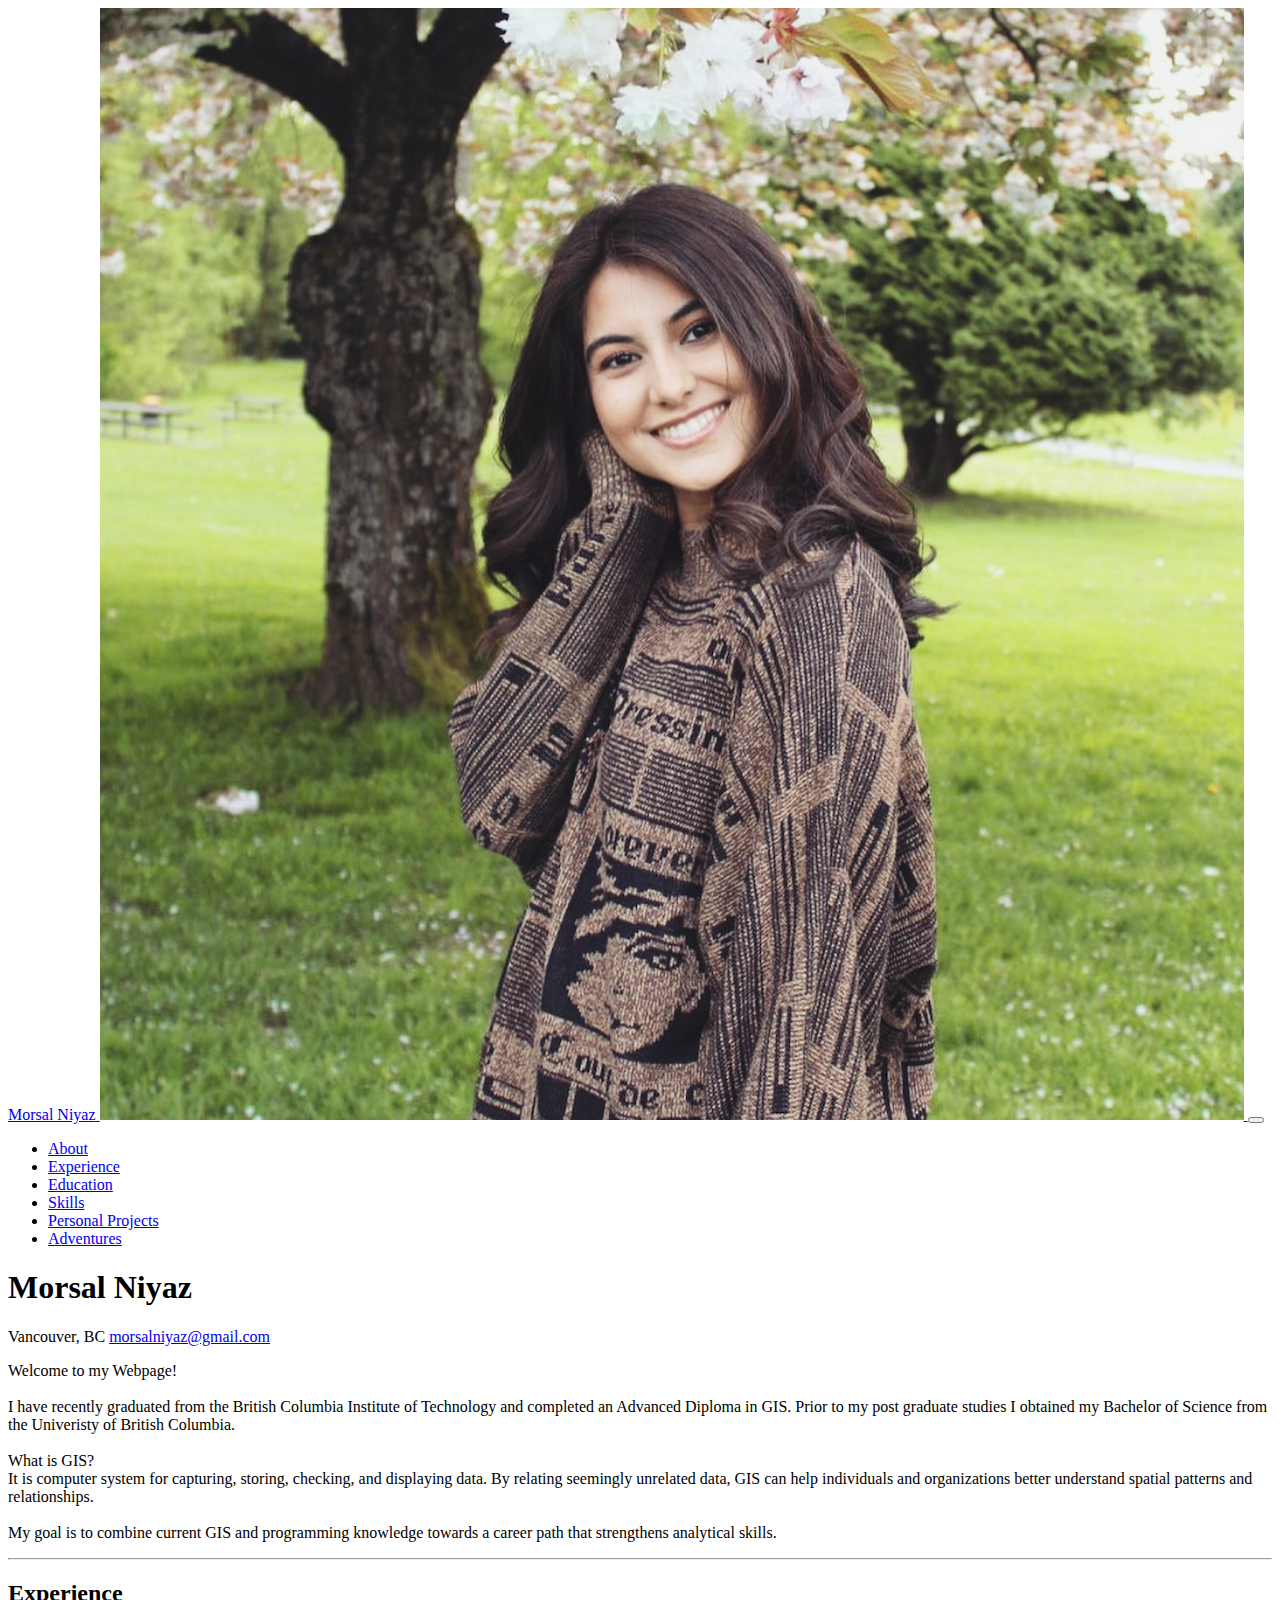
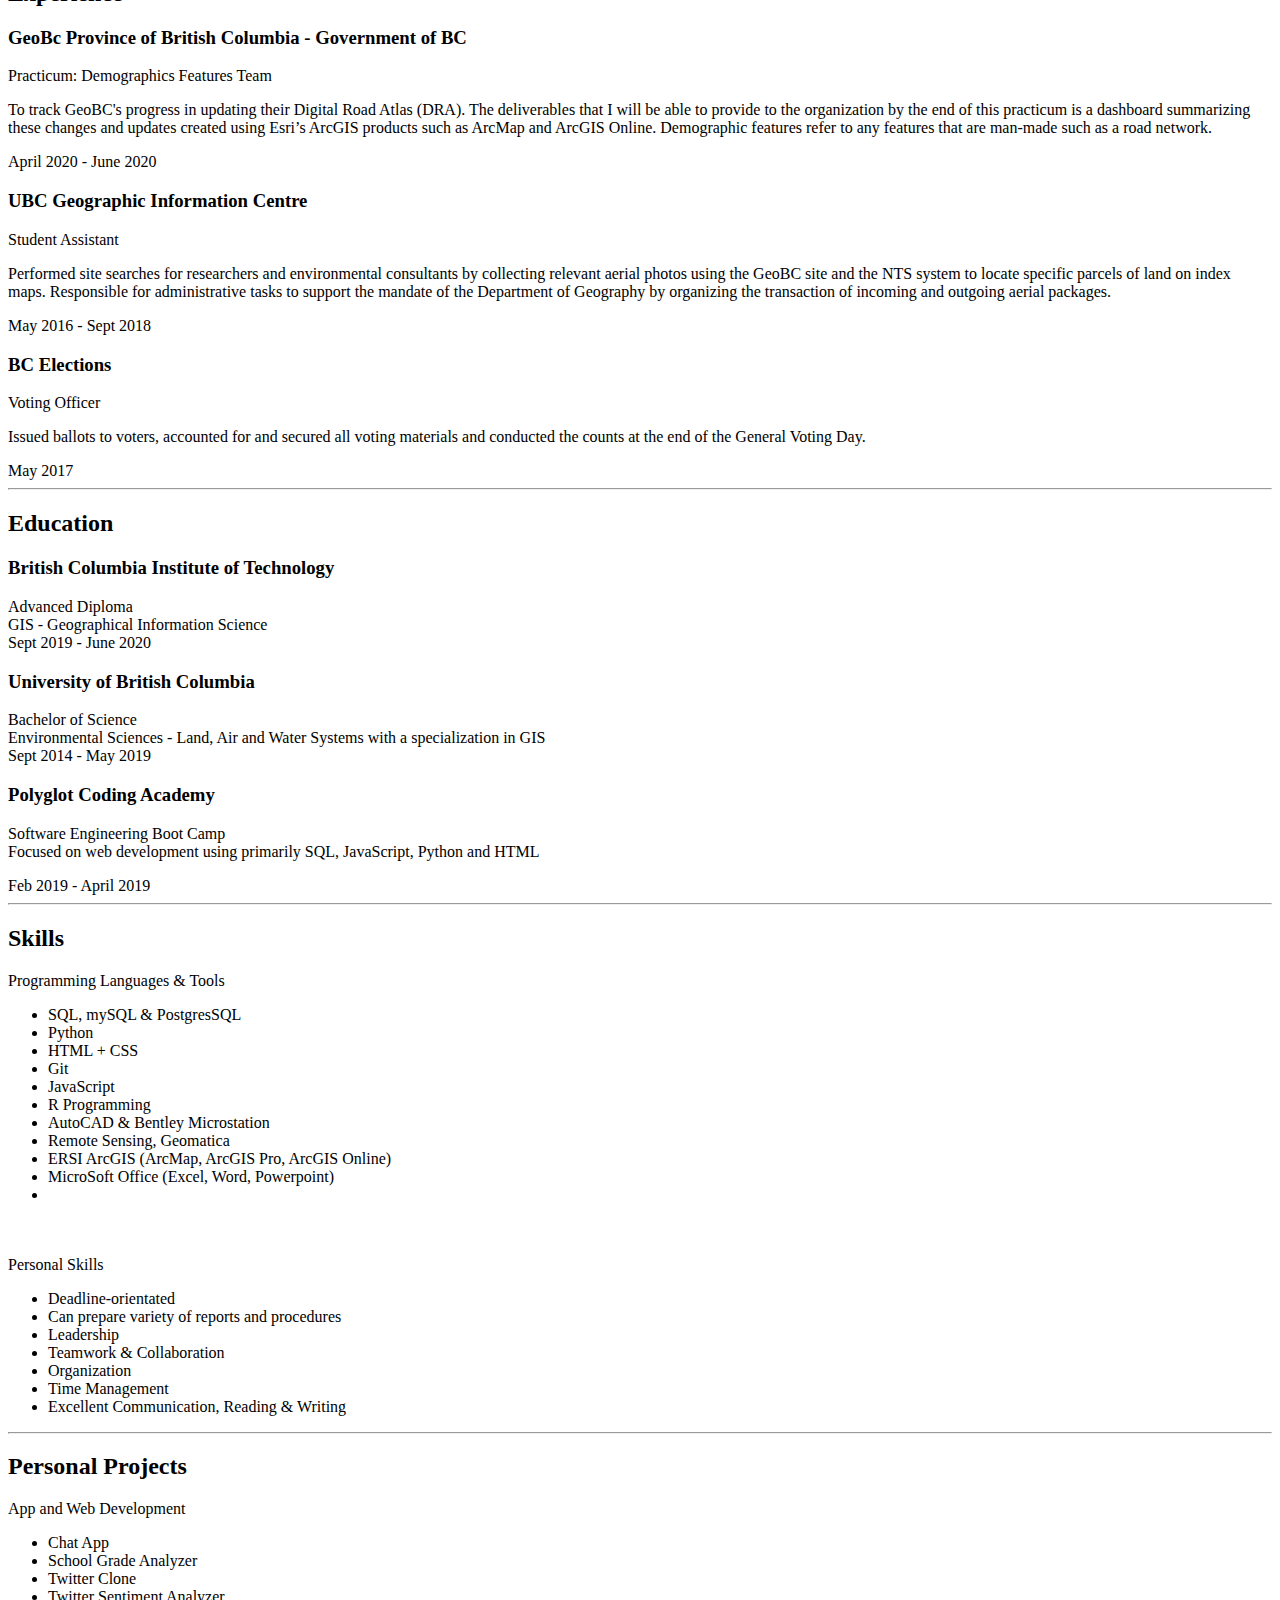
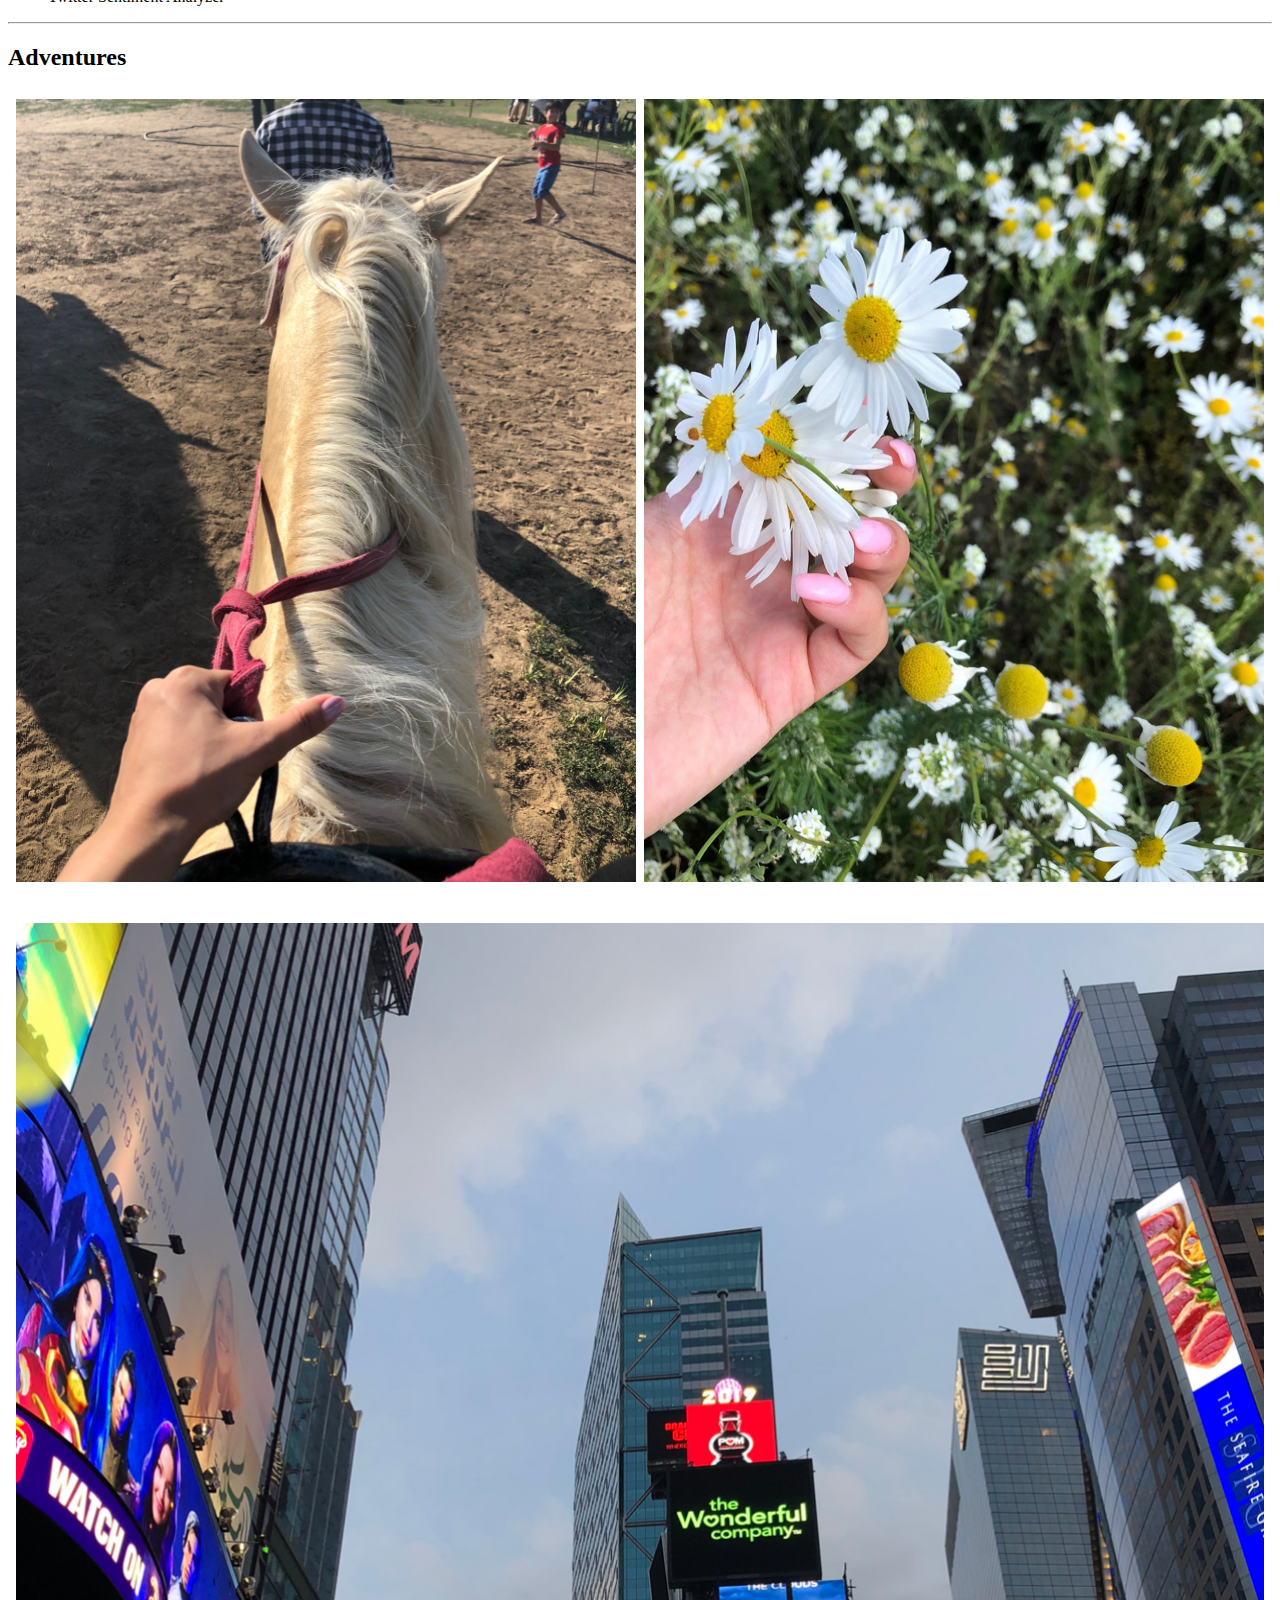
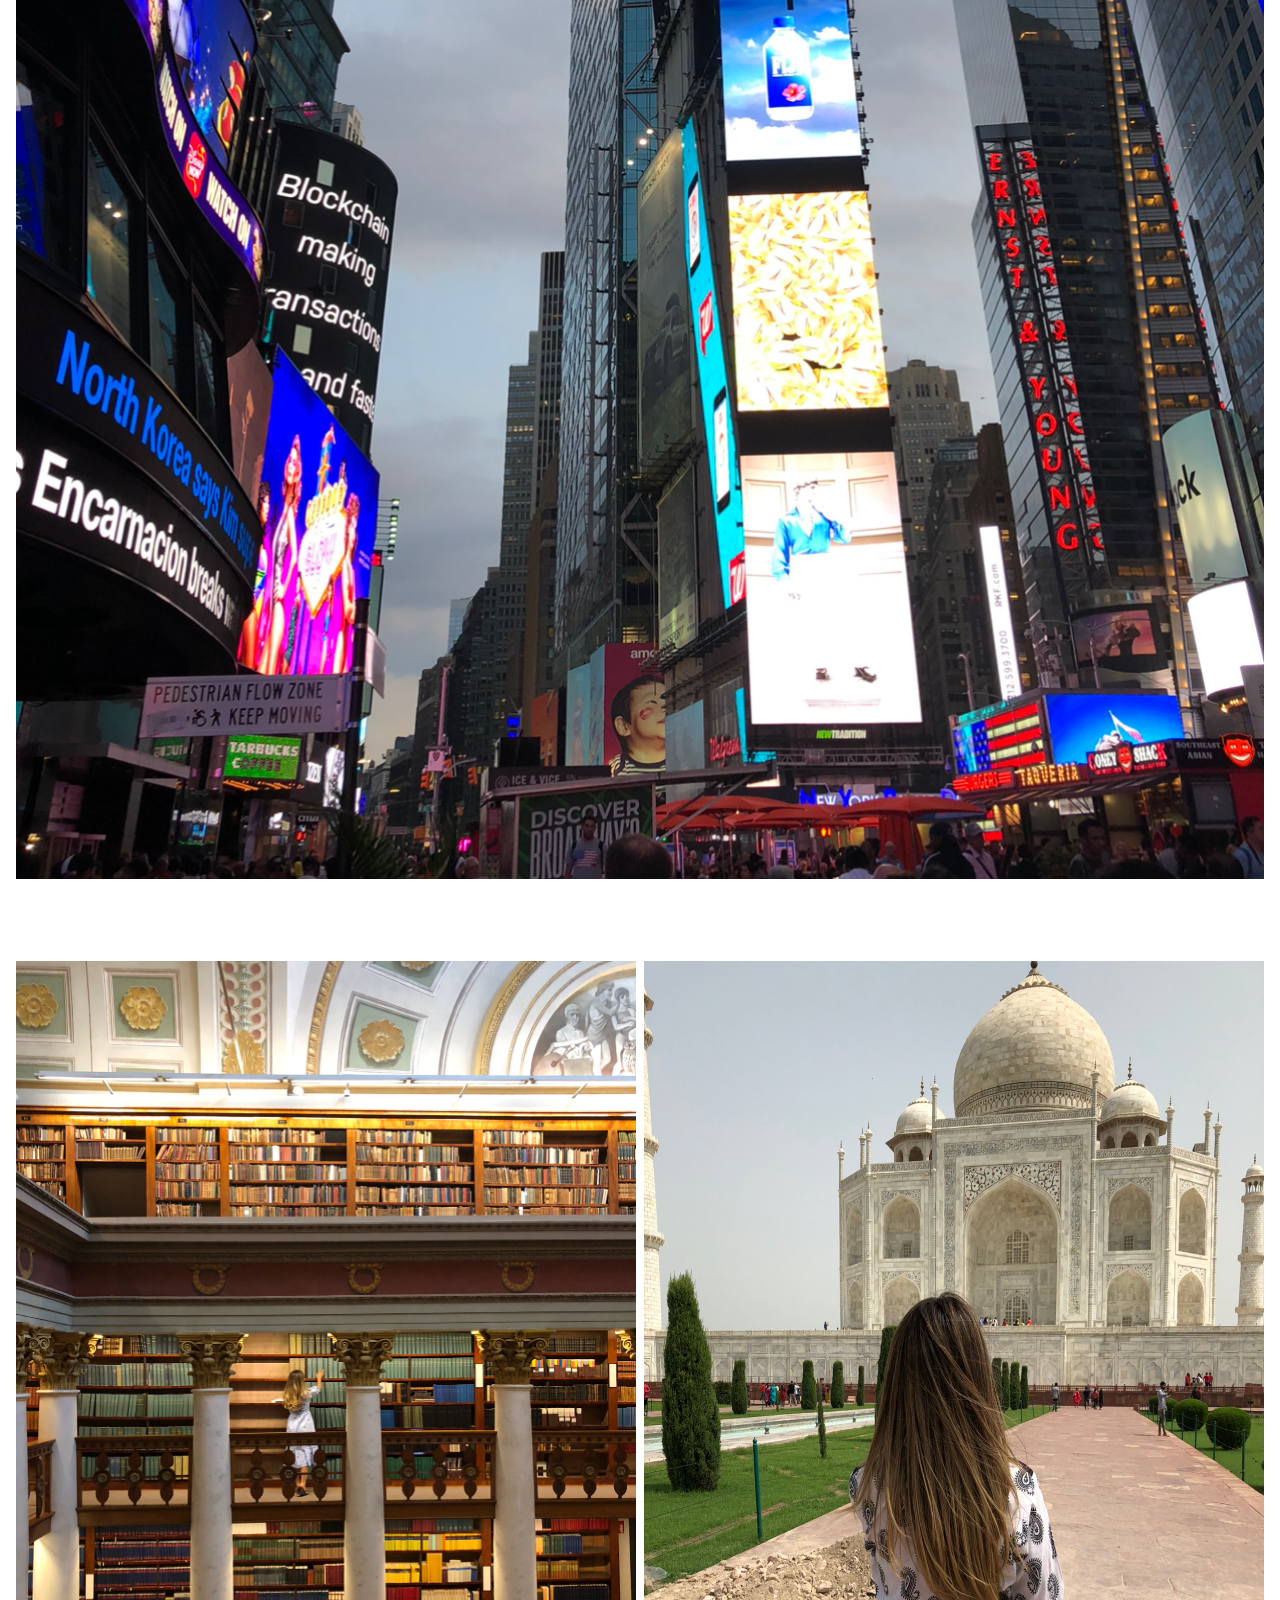
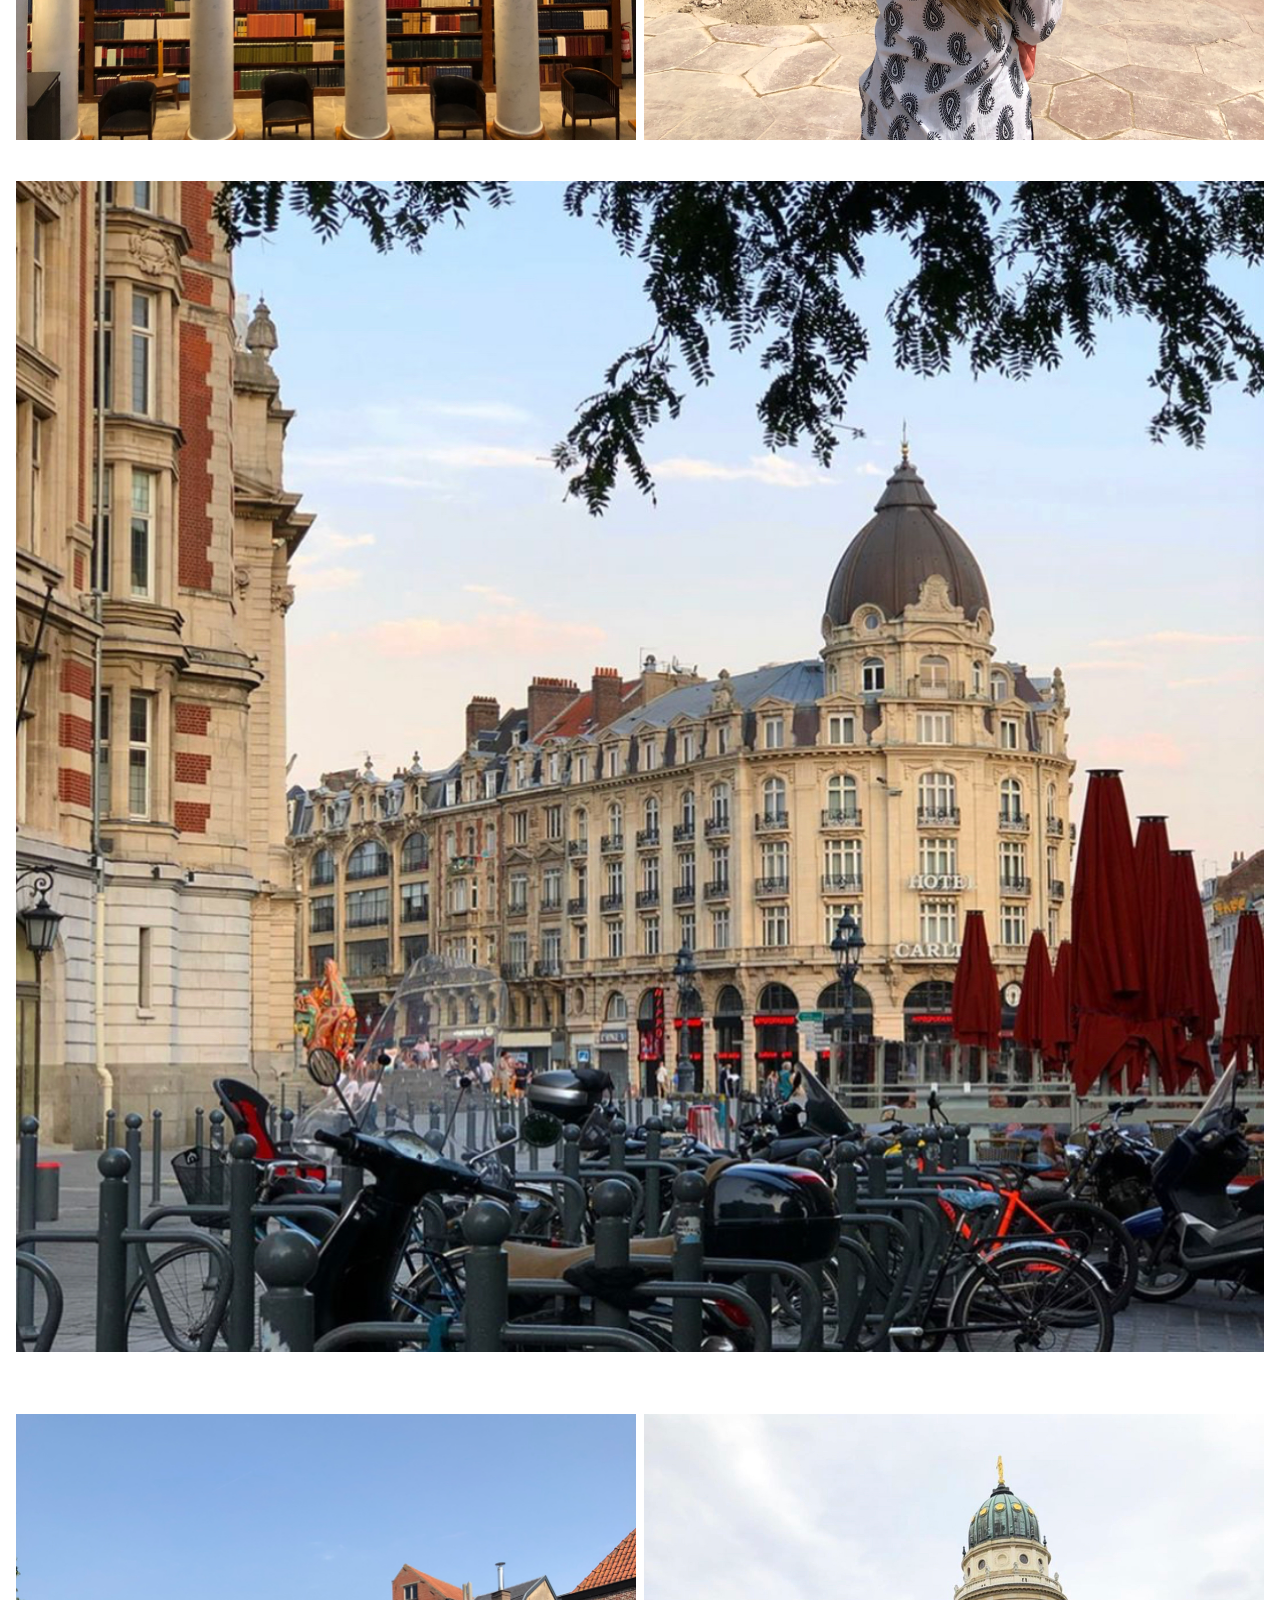
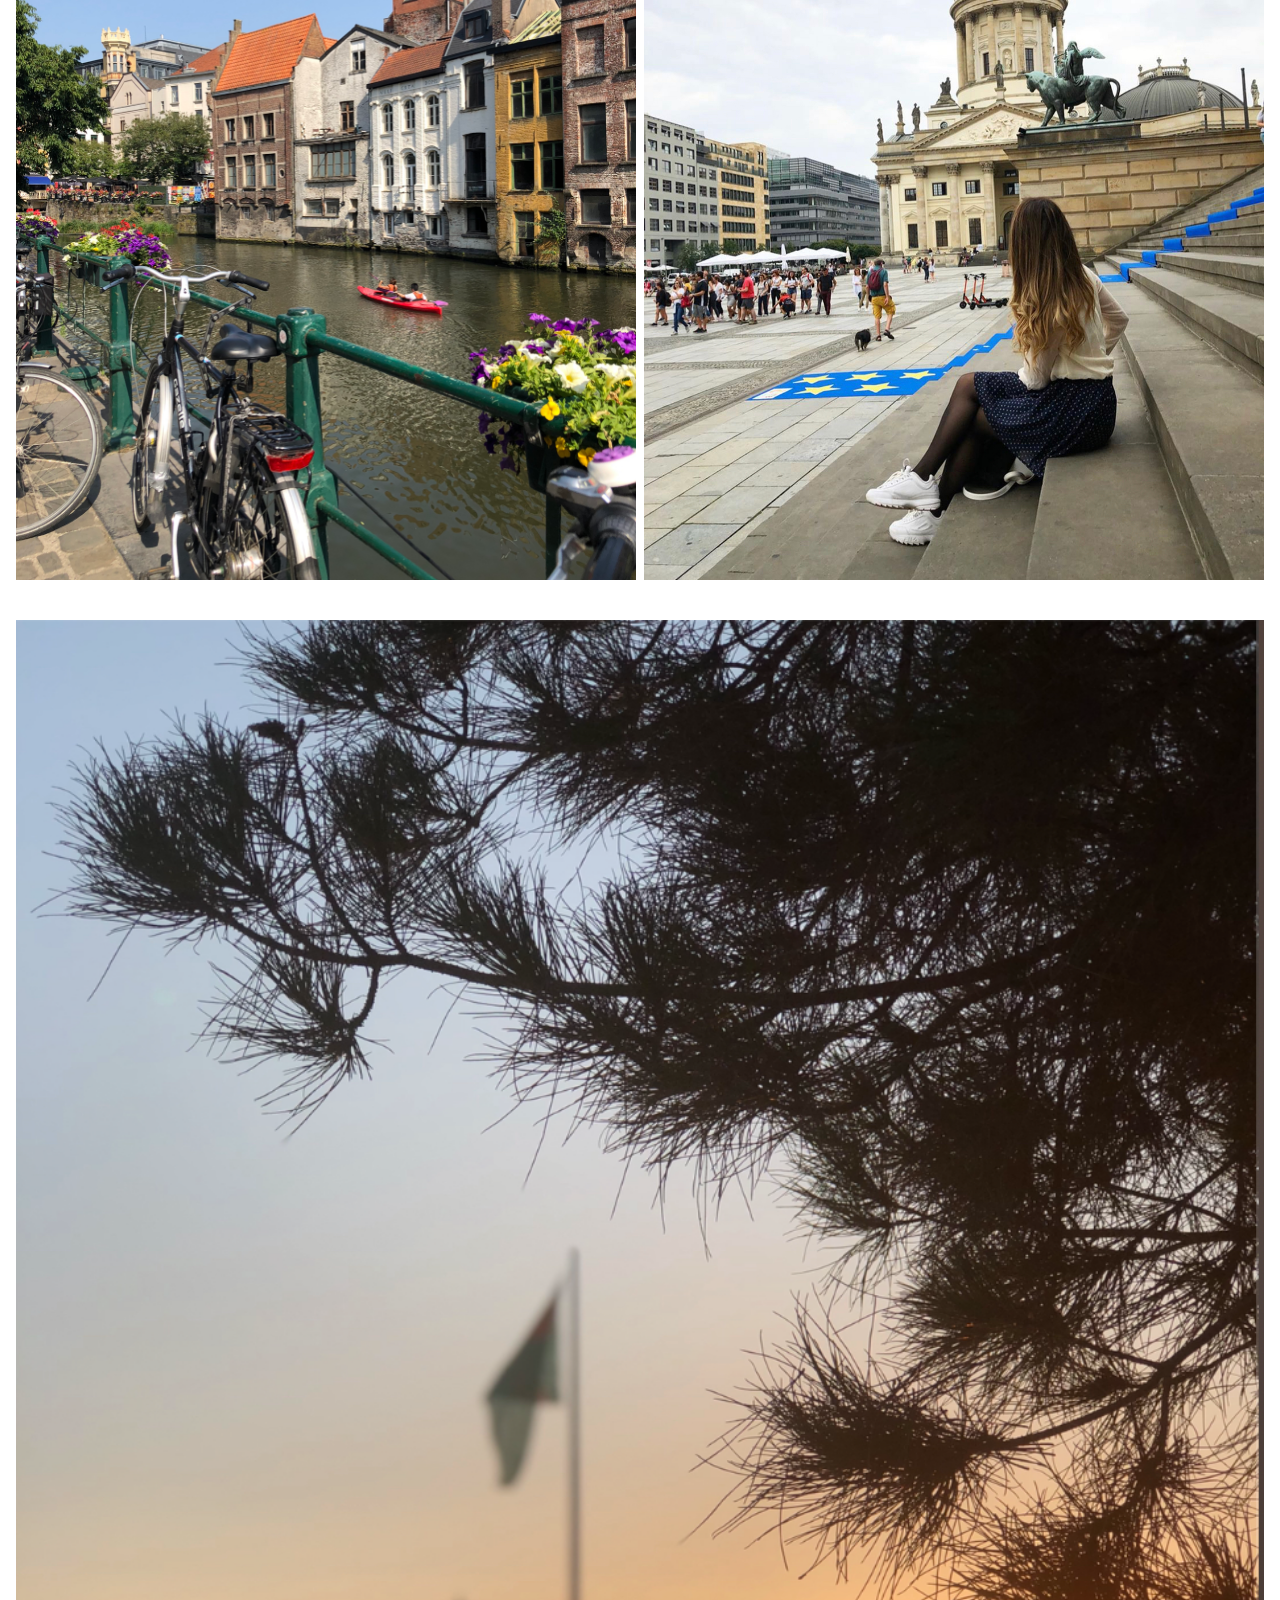
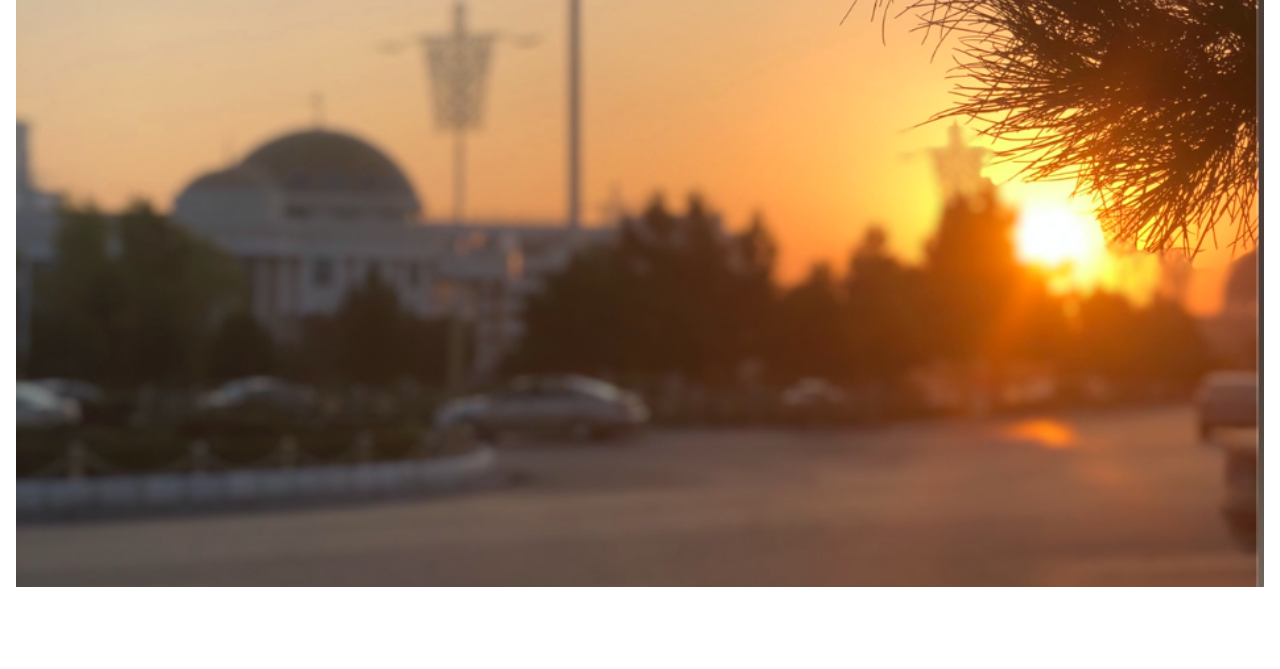
==== index.html @ c09a5e4c "Update index.html" ====
<!DOCTYPE html>
<html lang="en">

<head>

  <meta charset="utf-8">
  <meta name="viewport" content="width=device-width, initial-scale=1, shrink-to-fit=no">
  <meta name="description" content="">
  <meta name="author" content="">

  <title>Morsal Web Page</title>

  <!-- Bootstrap core CSS -->
  <link href="vendor/bootstrap/css/bootstrap.min.css" rel="stylesheet">

  <!-- Custom fonts for this template -->
  <link href="https://fonts.googleapis.com/css?family=Saira+Extra+Condensed:500,700" rel="stylesheet">
  <link href="https://fonts.googleapis.com/css?family=Muli:400,400i,800,800i" rel="stylesheet">
  <link href="vendor/fontawesome-free/css/all.min.css" rel="stylesheet">

  <!-- Custom styles for this template -->
  <link href="css/resume.min.css" rel="stylesheet">
<style>
.row {
  display: flex;
  flex-wrap: wrap;
  padding: 0 4px;
}

/* Create two equal columns that sits next to each other */
.column {
  flex: 33.33%;
  padding: 0 4px;
}

.column img {
  margin-top: 8px;
  vertical-align: middle;
  height: 95%;
}
/* Create two equal columns that sits next to each other 

* {
  box-sizing: border-box;
}

.row {
  display: flex;

}

/* Create three equal columns that sits next to each other 
.column {
  flex: 33.33%;
  padding: 5px;
}
*/
</style>

</head>

<body id="page-top">

  <nav class="navbar navbar-expand-lg navbar-dark bg-primary fixed-top" id="sideNav">
    <a class="navbar-brand js-scroll-trigger" href="#page-top">
      <span class="d-block d-lg-none">Morsal Niyaz</span>
      <span class="d-none d-lg-block">
        <img class="img-fluid img-profile rounded-circle mx-auto mb-2" src="img/profile2.jpg" alt="">
      </span>
    </a>
    <button class="navbar-toggler" type="button" data-toggle="collapse" data-target="#navbarSupportedContent" aria-controls="navbarSupportedContent" aria-expanded="false" aria-label="Toggle navigation">
      <span class="navbar-toggler-icon"></span>
    </button>

   <!-- You can change name of headings in the menu bar under icon image  --> 
    <div class="collapse navbar-collapse" id="navbarSupportedContent">
      <ul class="navbar-nav">
        <li class="nav-item">
          <a class="nav-link js-scroll-trigger" href="#about">About</a>
        </li>
        <li class="nav-item">
          <a class="nav-link js-scroll-trigger" href="#experience">Experience</a>
        </li>
        <li class="nav-item">
          <a class="nav-link js-scroll-trigger" href="#education">Education</a>
        </li>
        <li class="nav-item">
          <a class="nav-link js-scroll-trigger" href="#skills">Skills</a>
        </li>
        <li class="nav-item">
          <a class="nav-link js-scroll-trigger" href="#projects">Personal Projects</a>
        </li>
        <li class="nav-item">
          <a class="nav-link js-scroll-trigger" href="#adventures">Adventures</a>
        </li>
      </ul>
    </div>
  </nav>

<!-- This changes the title of the resume name -->
  <div class="container-fluid p-0">

    <section class="resume-section p-3 p-lg-5 d-flex align-items-center" id="about">
      <div class="w-100">
        <h1 class="mb-0">Morsal
          <span class="text-primary">Niyaz</span>
        </h1>
        <div class="subheading mb-5">Vancouver, BC
          <a href="mailto:morsalniyaz@gmail.com">morsalniyaz@gmail.com</a>
        </div>
        <p class="lead mb-5">Welcome to my Webpage! </br></br>

        I have recently graduated from the British Columbia Institute of Technology and completed an Advanced Diploma in GIS. Prior to my post graduate studies I obtained my Bachelor of Science from the Univeristy of British Columbia.</br></br>
        What is GIS? </br>
        It is computer system for capturing, storing, checking, and displaying data. By relating seemingly unrelated data, GIS can help individuals and organizations better understand spatial patterns and relationships.</br></br>

        My goal is to combine current GIS and programming knowledge towards a career path that strengthens analytical skills. </p>
        <div class="social-icons">
          <a href="https://www.linkedin.com/in/morsal-niyaz-2123a2142/">
            <i class="fab fa-linkedin-in"></i>
          </a>
          <a href="https://github.com/MorsalN">
            <i class="fab fa-github"></i>
          </a>
          <!-- hyperlink to Twitter and Facebook 
          <a href="#">
            <i class="fab fa-twitter"></i>
          </a>
          <a href="#">
            <i class="fab fa-facebook-f"></i>
          </a> -->
        </div>
      </div>
    </section>

    <hr class="m-0">

    <section class="resume-section p-3 p-lg-5 d-flex justify-content-center" id="experience">
      <div class="w-100">
        <h2 class="mb-5">Experience</h2>

        <div class="resume-item d-flex flex-column flex-md-row justify-content-between mb-5">
          <div class="resume-content">
            <h3 class="mb-0">GeoBc Province of British Columbia - Government of BC</h3>
            <div class="subheading mb-3">Practicum: Demographics Features Team</div>
            <p>To track GeoBC's progress in updating their Digital Road Atlas (DRA). The deliverables that I will be able to provide to the organization by the end of this practicum is a dashboard summarizing these changes and updates created using Esri’s ArcGIS products such as ArcMap and ArcGIS Online. Demographic features refer to any features that are man-made such as a road network.</p>
          </div>
          <div class="resume-date text-md-right">
            <span class="text-primary">April 2020 - June 2020</span>
          </div>
        </div>


        <div class="resume-item d-flex flex-column flex-md-row justify-content-between mb-5">
          <div class="resume-content">
            <h3 class="mb-0">UBC Geographic Information Centre</h3>
            <div class="subheading mb-3">Student Assistant</div>
            <p>Performed site searches for researchers and environmental consultants by collecting relevant aerial photos using the GeoBC site and the NTS system to locate specific parcels of land on index maps. Responsible for administrative tasks to support the mandate of the Department of Geography by organizing the transaction of incoming and outgoing aerial packages.</p>
          </div>
          <div class="resume-date text-md-right">
            <span class="text-primary">May 2016 - Sept 2018</span>
          </div>
        </div>

        <div class="resume-item d-flex flex-column flex-md-row justify-content-between mb-5">
          <div class="resume-content">
            <h3 class="mb-0">BC Elections</h3>
            <div class="subheading mb-3">Voting Officer</div>
            <p>Issued ballots to voters, accounted for and secured all voting materials and conducted the counts at the end of the General Voting Day.</p>
          </div>
          <div class="resume-date text-md-right">
            <span class="text-primary">May 2017</span>
          </div>
        </div>

      </div>

    </section>

    <hr class="m-0">

    <section class="resume-section p-3 p-lg-5 d-flex align-items-center" id="education">
      <div class="w-100">
        <h2 class="mb-5">Education</h2>

        <div class="resume-item d-flex flex-column flex-md-row justify-content-between mb-5">
          <div class="resume-content">
            <h3 class="mb-0">British Columbia Institute of Technology</h3>
            <div class="subheading mb-3">Advanced Diploma</div>
            <div>GIS - Geographical Information Science</div>
          </div>
          <div class="resume-date text-md-right">
            <span class="text-primary">Sept 2019 - June 2020</span>
          </div>
        </div>

        <div class="resume-item d-flex flex-column flex-md-row justify-content-between mb-5">
          <div class="resume-content">
            <h3 class="mb-0">University of British Columbia</h3>
            <div class="subheading mb-3">Bachelor of Science</div>
            <div>Environmental Sciences - Land, Air and Water Systems with a specialization in GIS</div>
          </div>
          <div class="resume-date text-md-right">
            <span class="text-primary">Sept 2014 - May 2019</span>
          </div>
        </div>

        <div class="resume-item d-flex flex-column flex-md-row justify-content-between">
          <div class="resume-content">
            <h3 class="mb-0">Polyglot Coding Academy</h3>
            <div class="subheading mb-3">Software Engineering Boot Camp</div>
            <div>Focused on web development using primarily SQL, JavaScript, Python and HTML</div>
            <p></p>
          </div>
          <div class="resume-date text-md-right">
            <span class="text-primary">Feb 2019 - April 2019</span>
          </div>
        </div>        

      </div>
    </section>



    <hr class="m-0">

    <section class="resume-section p-3 p-lg-5 d-flex align-items-center" id="skills">
      <div class="w-100">
        <h2 class="mb-5">Skills</h2>

        <div class="subheading mb-3">Programming Languages &amp; Tools</div>
        <ul class="fa-ul mb-0">
          <li>
            <i class="fa-li fa fa-check"></i>
            SQL, mySQL &amp; PostgresSQL</li>
          <li>
            <i class="fa-li fa fa-check"></i>
            Python</li>
          <li>
            <i class="fa-li fa fa-check"></i>
            HTML + CSS</li>
          <li>
            <i class="fa-li fa fa-check"></i>
            Git</li>
          <li>
            <i class="fa-li fa fa-check"></i>
            JavaScript</li>
          <li>
            <i class="fa-li fa fa-check"></i>
            R Programming</li>
          <li>
            <i class="fa-li fa fa-check"></i>
            AutoCAD &amp; Bentley Microstation</li> 
          <li>   
          <i class="fa-li fa fa-check"></i>
            Remote Sensing, Geomatica</li>
          <li>
            <i class="fa-li fa fa-check"></i>
            ERSI ArcGIS (ArcMap, ArcGIS Pro, ArcGIS Online)</li>
          <li>
            <i class="fa-li fa fa-check"></i>
            MicroSoft Office (Excel, Word, Powerpoint)</li>
          <li>                             
        </ul> </br></br>

        <!-- hyperlink to Twitter and Facebook
        <ul class="list-inline dev-icons">
          <li class="list-inline-item">
            <i class="fab fa-html5"></i>
          </li>
          <li class="list-inline-item">
            <i class="fab fa-css3-alt"></i>
          </li>
          <li class="list-inline-item">
            <i class="fab fa-js-square"></i>
          </li>
          <li class="list-inline-item">
            <i class="fab fa-angular"></i>
          </li>
          <li class="list-inline-item">
            <i class="fab fa-react"></i>
          </li>
          <li class="list-inline-item">
            <i class="fab fa-node-js"></i>
          </li>
          <li class="list-inline-item">
            <i class="fab fa-sass"></i>
          </li>
          <li class="list-inline-item">
            <i class="fab fa-less"></i>
          </li>
          <li class="list-inline-item">
            <i class="fab fa-wordpress"></i>
          </li>
          <li class="list-inline-item">
            <i class="fab fa-gulp"></i>
          </li>
          <li class="list-inline-item">
            <i class="fab fa-grunt"></i>
          </li>
          <li class="list-inline-item">
            <i class="fab fa-npm"></i>
          </li>
        </ul> -->

        <div class="subheading mb-3">Personal Skills</div>
        <ul class="fa-ul mb-0">
          <li>
            <i class="fa-li fa fa-check"></i>
            Deadline-orientated</li>
          <li>
            <i class="fa-li fa fa-check"></i>
            Can prepare variety of reports and procedures</li>
          <li>
            <i class="fa-li fa fa-check"></i>
            Leadership</li>
          <li>
            <i class="fa-li fa fa-check"></i>
            Teamwork &amp; Collaboration</li>
          <li>
            <i class="fa-li fa fa-check"></i>
            Organization</li>
          <li>
            <i class="fa-li fa fa-check"></i>
            Time Management</li>
          <li>
            <i class="fa-li fa fa-check"></i>
            Excellent Communication, Reading &amp; Writing</li>                                   
        </ul>
      </div>
    </section>

    <hr class="m-0">  <!-- this create a line separating the sections -->  

    <!-- the p-lg-5 is  for the left side padding, d-flex is for top padding -->
    <section class="resume-section p-3 p-lg-5 align-items-center" id="projects">
      <div class="w-100">
        <h2 class="mb-5">Personal Projects</h2>
        <div class="subheading mb-3">App and Web Development</div>
        <!-- This changes the title of the resume name 
        <p>Apart from being a web developer, I enjoy most of my time being outdoors. In the winter, I am an avid skier and novice ice climber. During the warmer months here in Colorado, I enjoy mountain biking, free climbing, and kayaking.</p>
        <p class="mb-0">When forced indoors, I follow a number of sci-fi and fantasy genre movies and television shows, I am an aspiring chef, and I spend a large amount of my free time exploring the latest technology advancements in the front-end web development world.</p> -->

        <!-- the fa-ul mb-0 gives the check marks -->
        <ul class="fa-ul mb-0"> 
          <li>
            <i class="fa-li fa fa-check"></i>
            Chat App</li>
          <li>
            <i class="fa-li fa fa-check"></i>
            School Grade Analyzer</li>
          <li>
            <i class="fa-li fa fa-check"></i>
            Twitter Clone</li>
          <li>
            <i class="fa-li fa fa-check"></i>
            Twitter Sentiment Analyzer</li>                                   
        </ul>        
      </div>
    </section> 

    <hr class="m-0">

    <section class="resume-section p-3 p-lg-5 d-flex align-items-center" id="adventures">
      <div class="w-100">
        <h2 class="mb-5">Adventures</h2>
          <div class="row">
            <div class="column">
              <img src="img/uzbekistan.jpg" alt="uzbekistan" style="width:100%">
            </div>
            <div class="column">
              <img src="img/estonia.jpg" alt="estonia" style="width:100%">
            </div>
            <div class="column">
              <img src="img/ny.jpg" alt="newyork" style="width:100%">
            </div>
          </div>

            <div class="row">
            <div class="column">
              <img src="img/finland.jpg" alt="finland" style="width:100%">
            </div>
            <div class="column">
              <img src="img/india.jpg" alt="india" style="width:100%">
            </div>
            <div class="column">
              <img src="img/france.jpg" alt="france" style="width:100%">
            </div>
          </div>

            <div class="row">
            <div class="column">
              <img src="img/belgium.jpg" alt="belgium" style="width:100%">
            </div>
            <div class="column">
              <img src="img/germany.jpg" alt="germany" style="width:100%">
            </div>
            <div class="column">
              <img src="img/turkmenistan.jpg" alt="turkmenistan" style="width:100%">
            </div>
          </div>
          </div>




        <!-- this create a line separating the sections 
        <ul class="fa-ul mb-0">
          <li>
            <i class="fa-li fa fa-trophy text-warning"></i>
            Google Analytics Certified Developer</li>
          <li>
            <i class="fa-li fa fa-trophy text-warning"></i>
            Mobile Web Specialist - Google Certification</li>
          <li>
            <i class="fa-li fa fa-trophy text-warning"></i>
            1<sup>st</sup>
            Place - University of Colorado Boulder - Emerging Tech Competition 2009</li>
          <li>
            <i class="fa-li fa fa-trophy text-warning"></i>
            1<sup>st</sup>
            Place - University of Colorado Boulder - Adobe Creative Jam 2008 (UI Design Category)</li>
          <li>
            <i class="fa-li fa fa-trophy text-warning"></i>
            2<sup>nd</sup>
            Place - University of Colorado Boulder - Emerging Tech Competition 2008</li>
          <li>
            <i class="fa-li fa fa-trophy text-warning"></i>
            1<sup>st</sup>
            Place - James Buchanan High School - Hackathon 2006</li>
          <li>
            <i class="fa-li fa fa-trophy text-warning"></i>
            3<sup>rd</sup>
            Place - James Buchanan High School - Hackathon 2005</li>
        </ul> -->

      </div>
    </section>

  </div>

  <!-- Bootstrap core JavaScript -->
  <script src="vendor/jquery/jquery.min.js"></script>
  <script src="vendor/bootstrap/js/bootstrap.bundle.min.js"></script>

  <!-- Plugin JavaScript -->
  <script src="vendor/jquery-easing/jquery.easing.min.js"></script>

  <!-- Custom scripts for this template -->
  <script src="js/resume.min.js"></script>

</body>

</html>
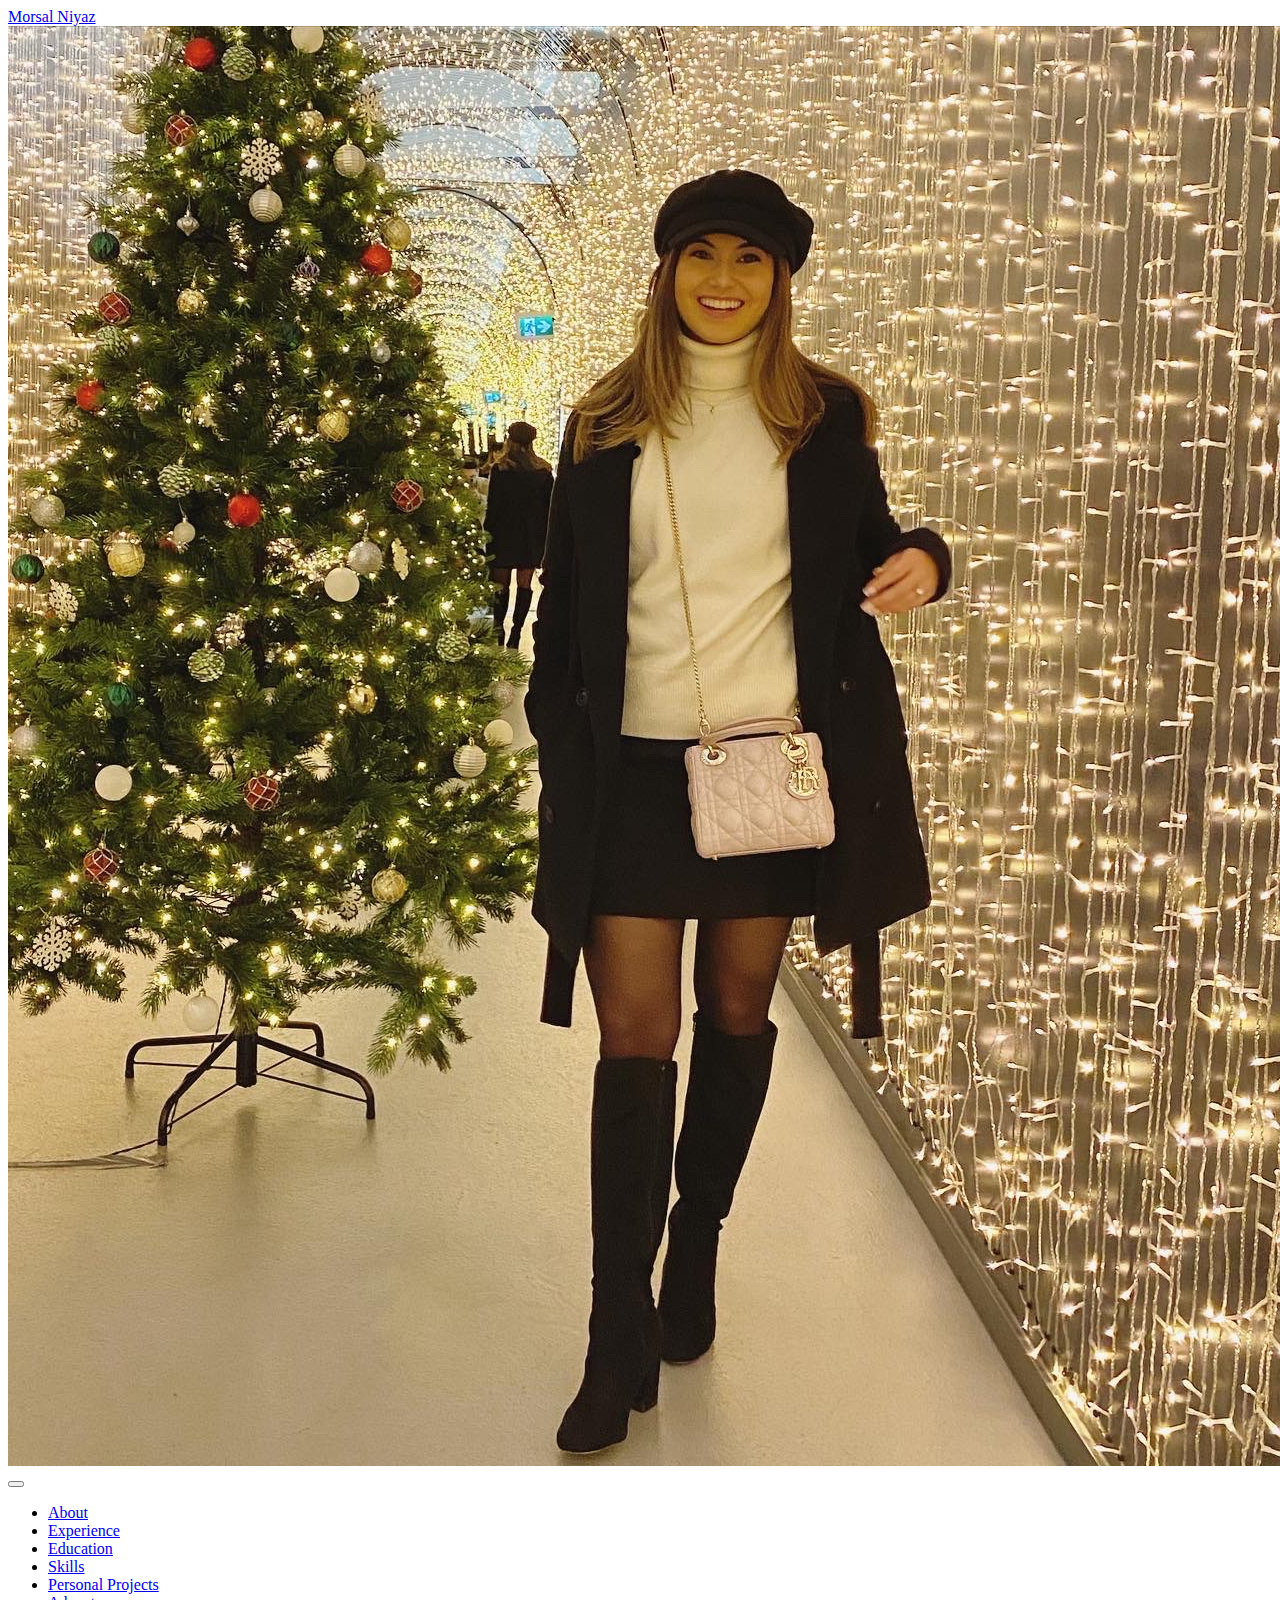
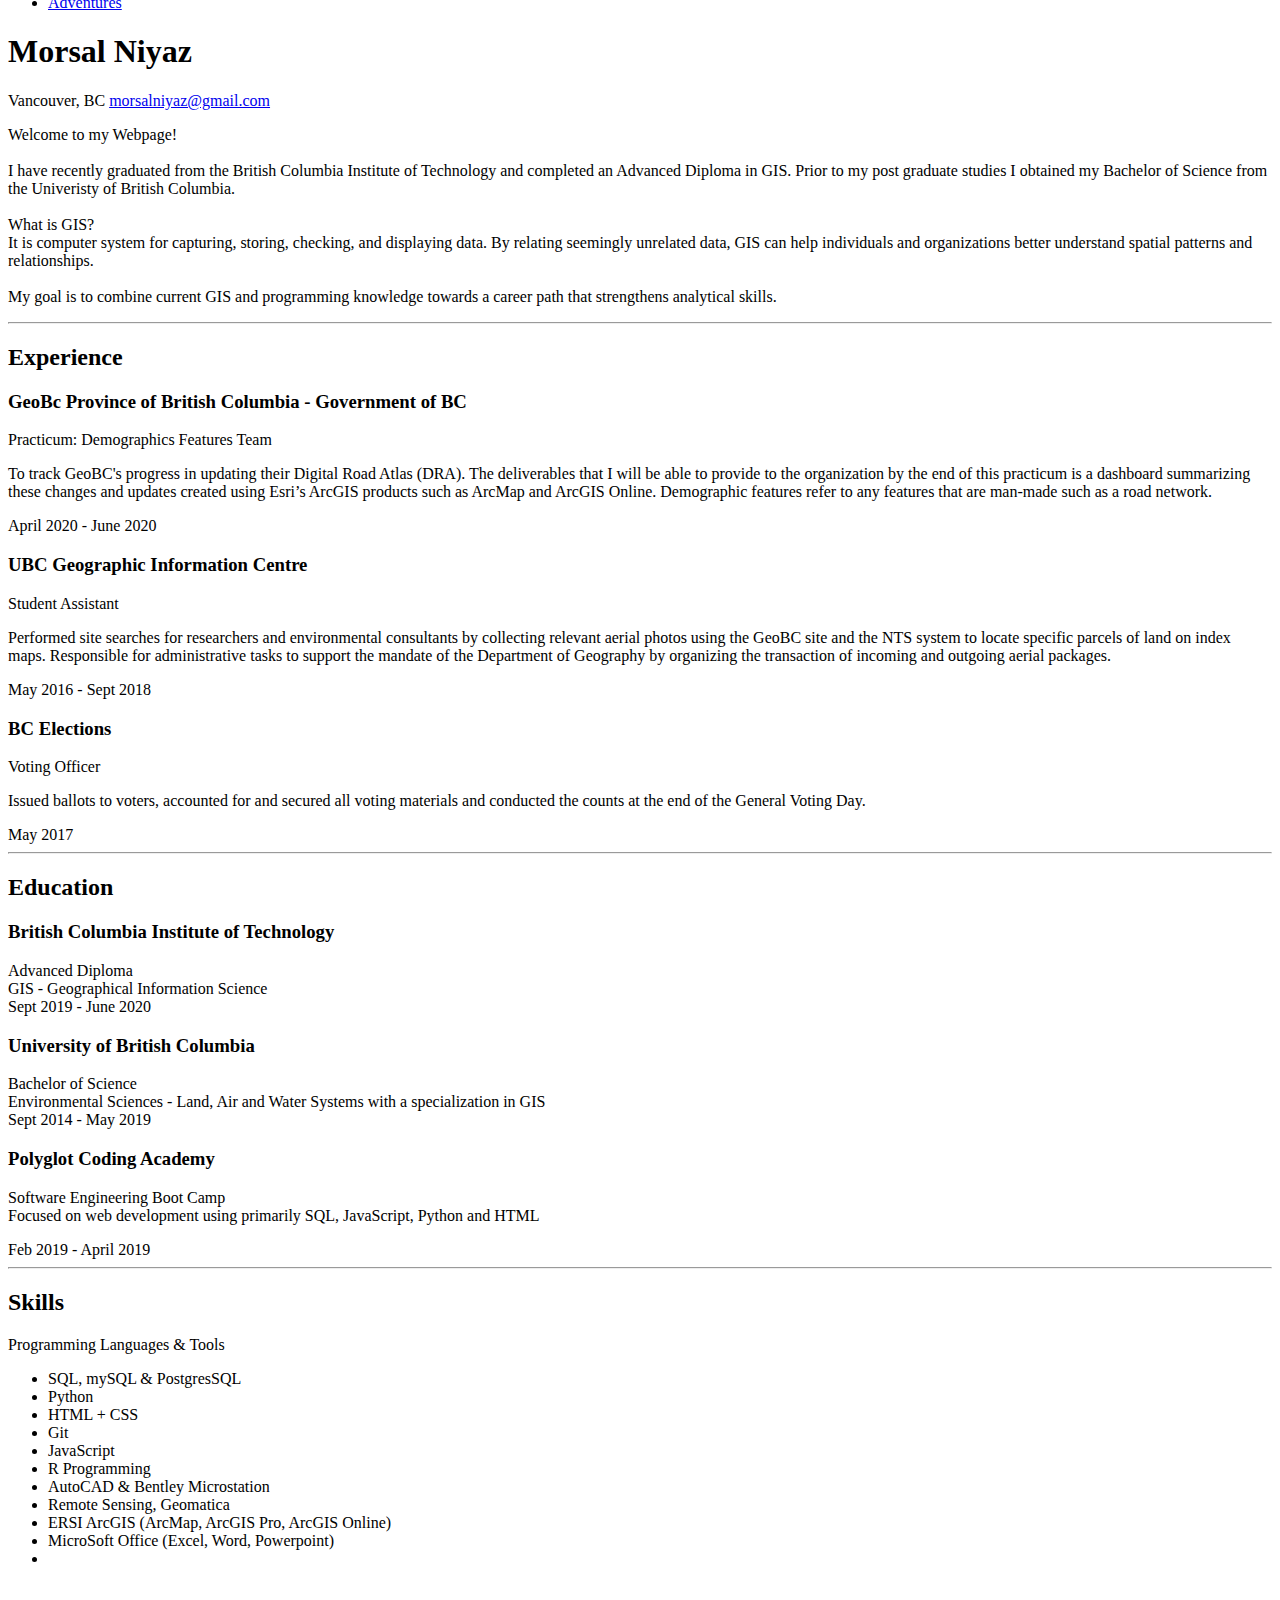
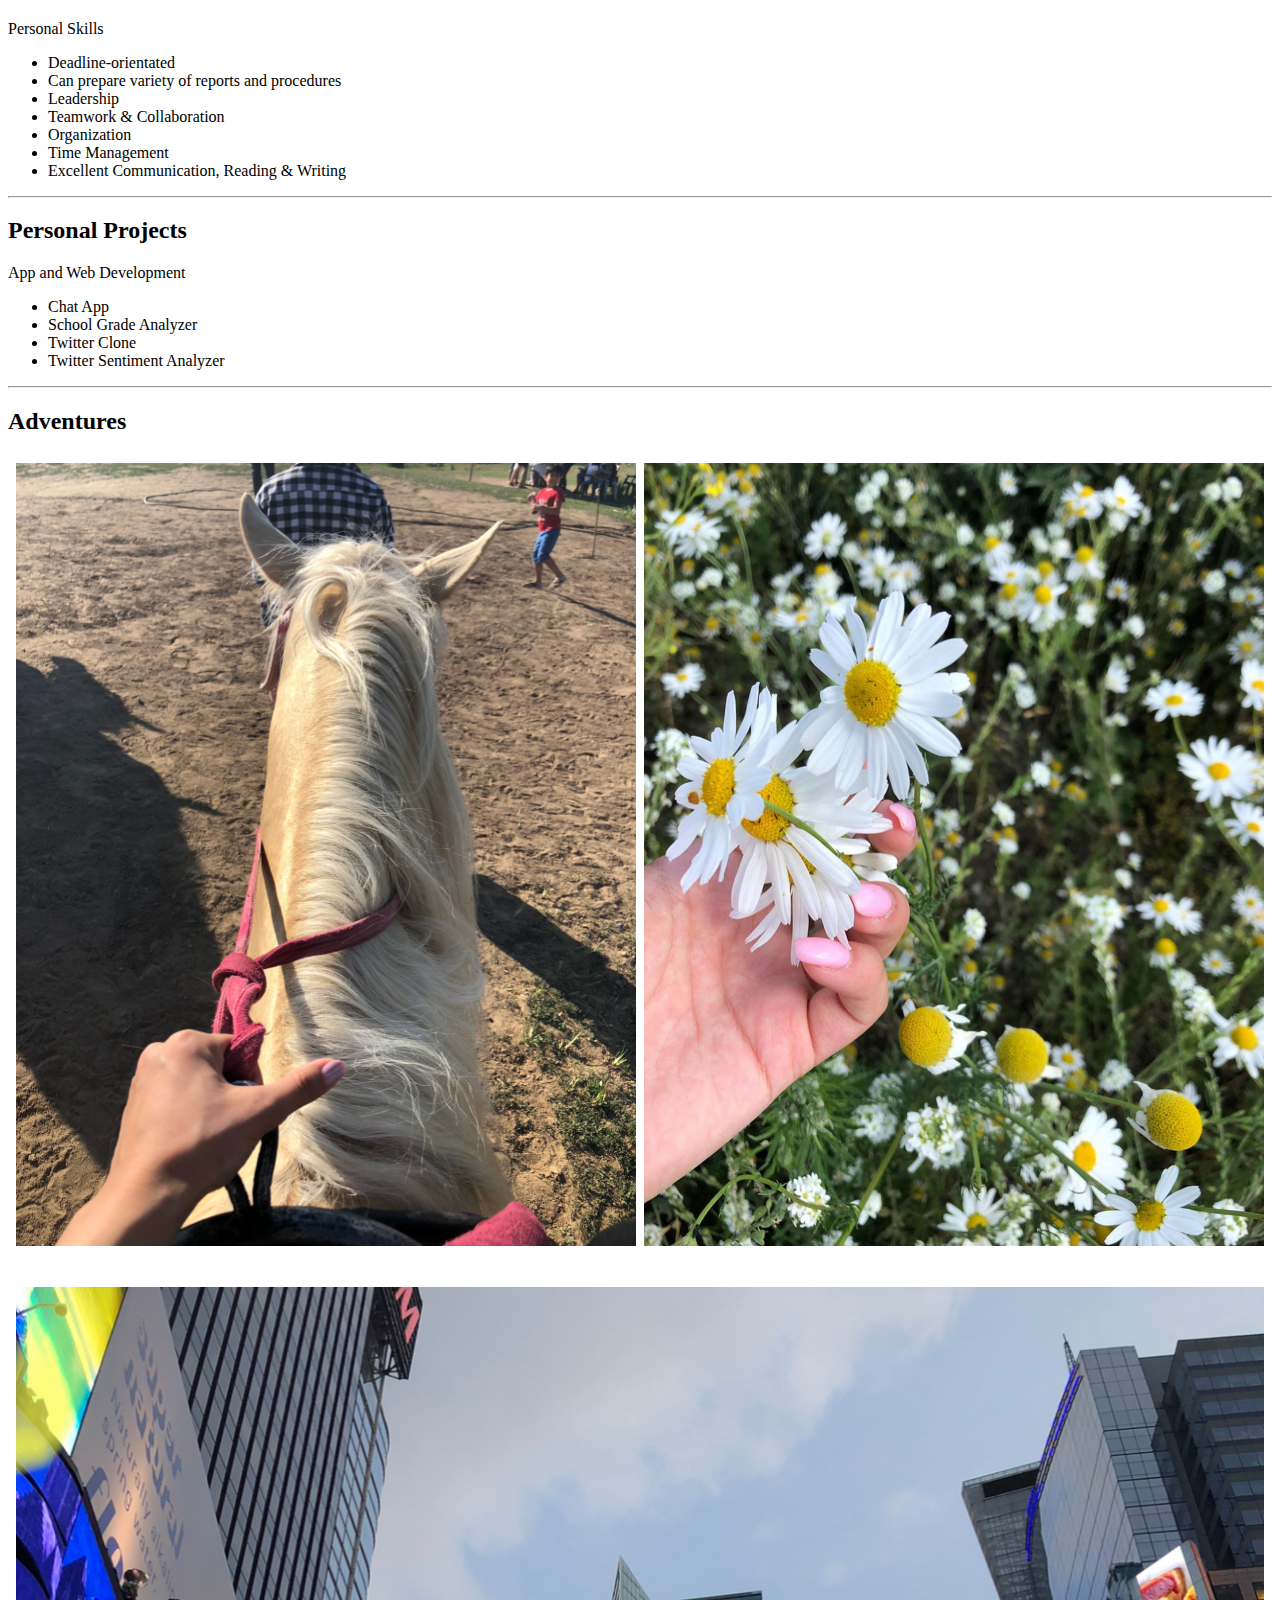
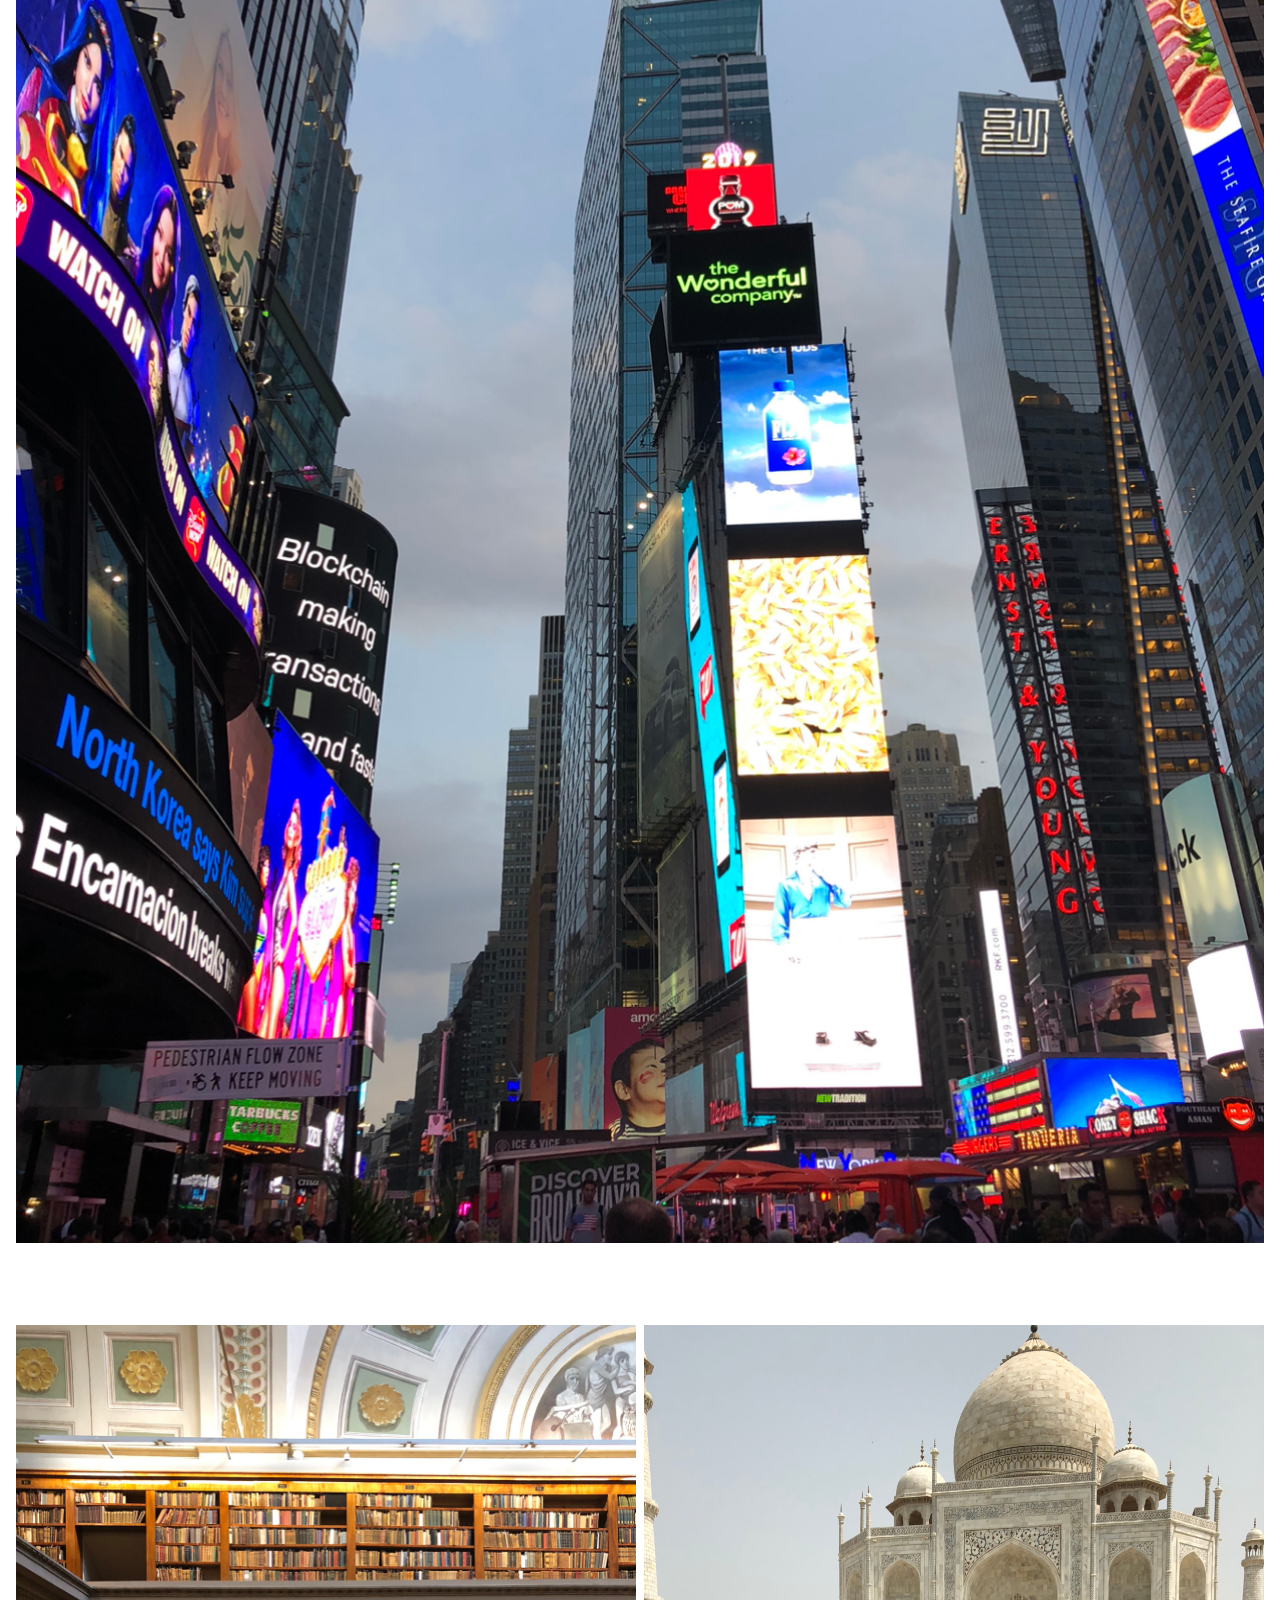
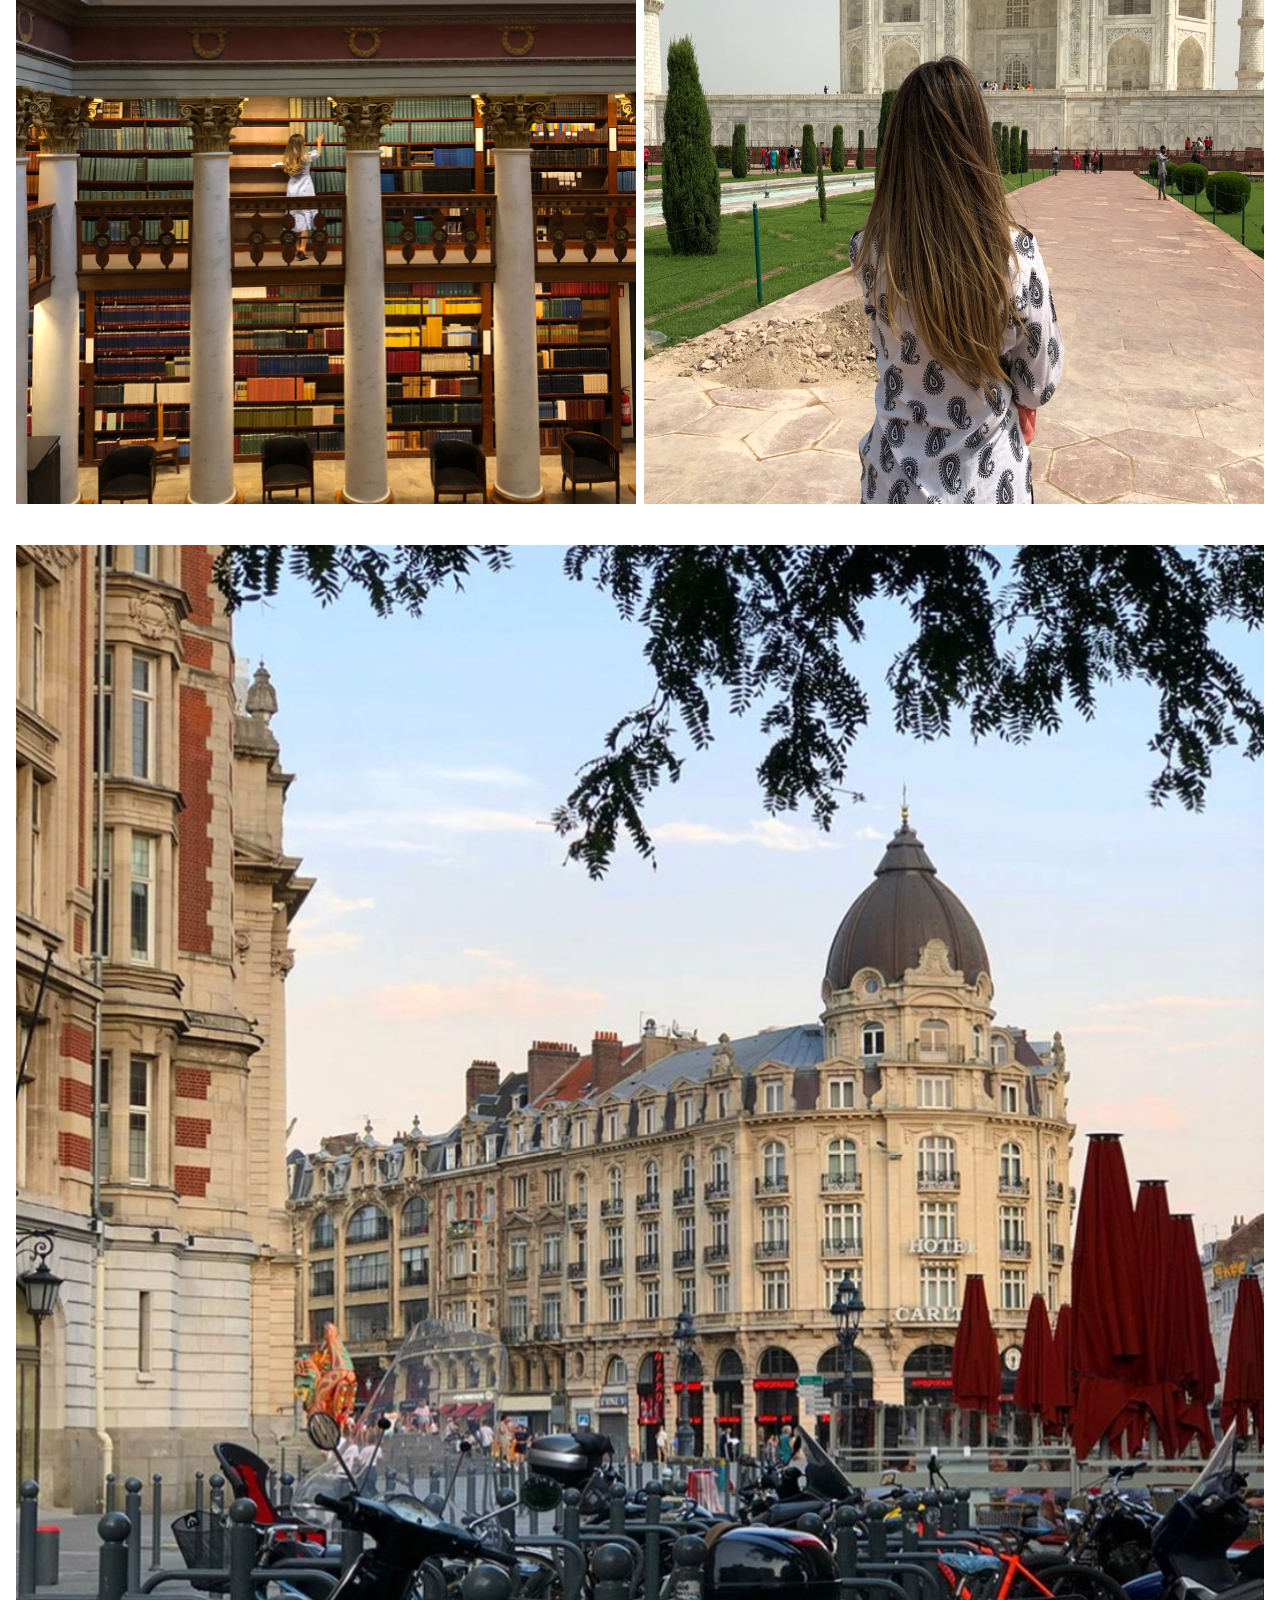
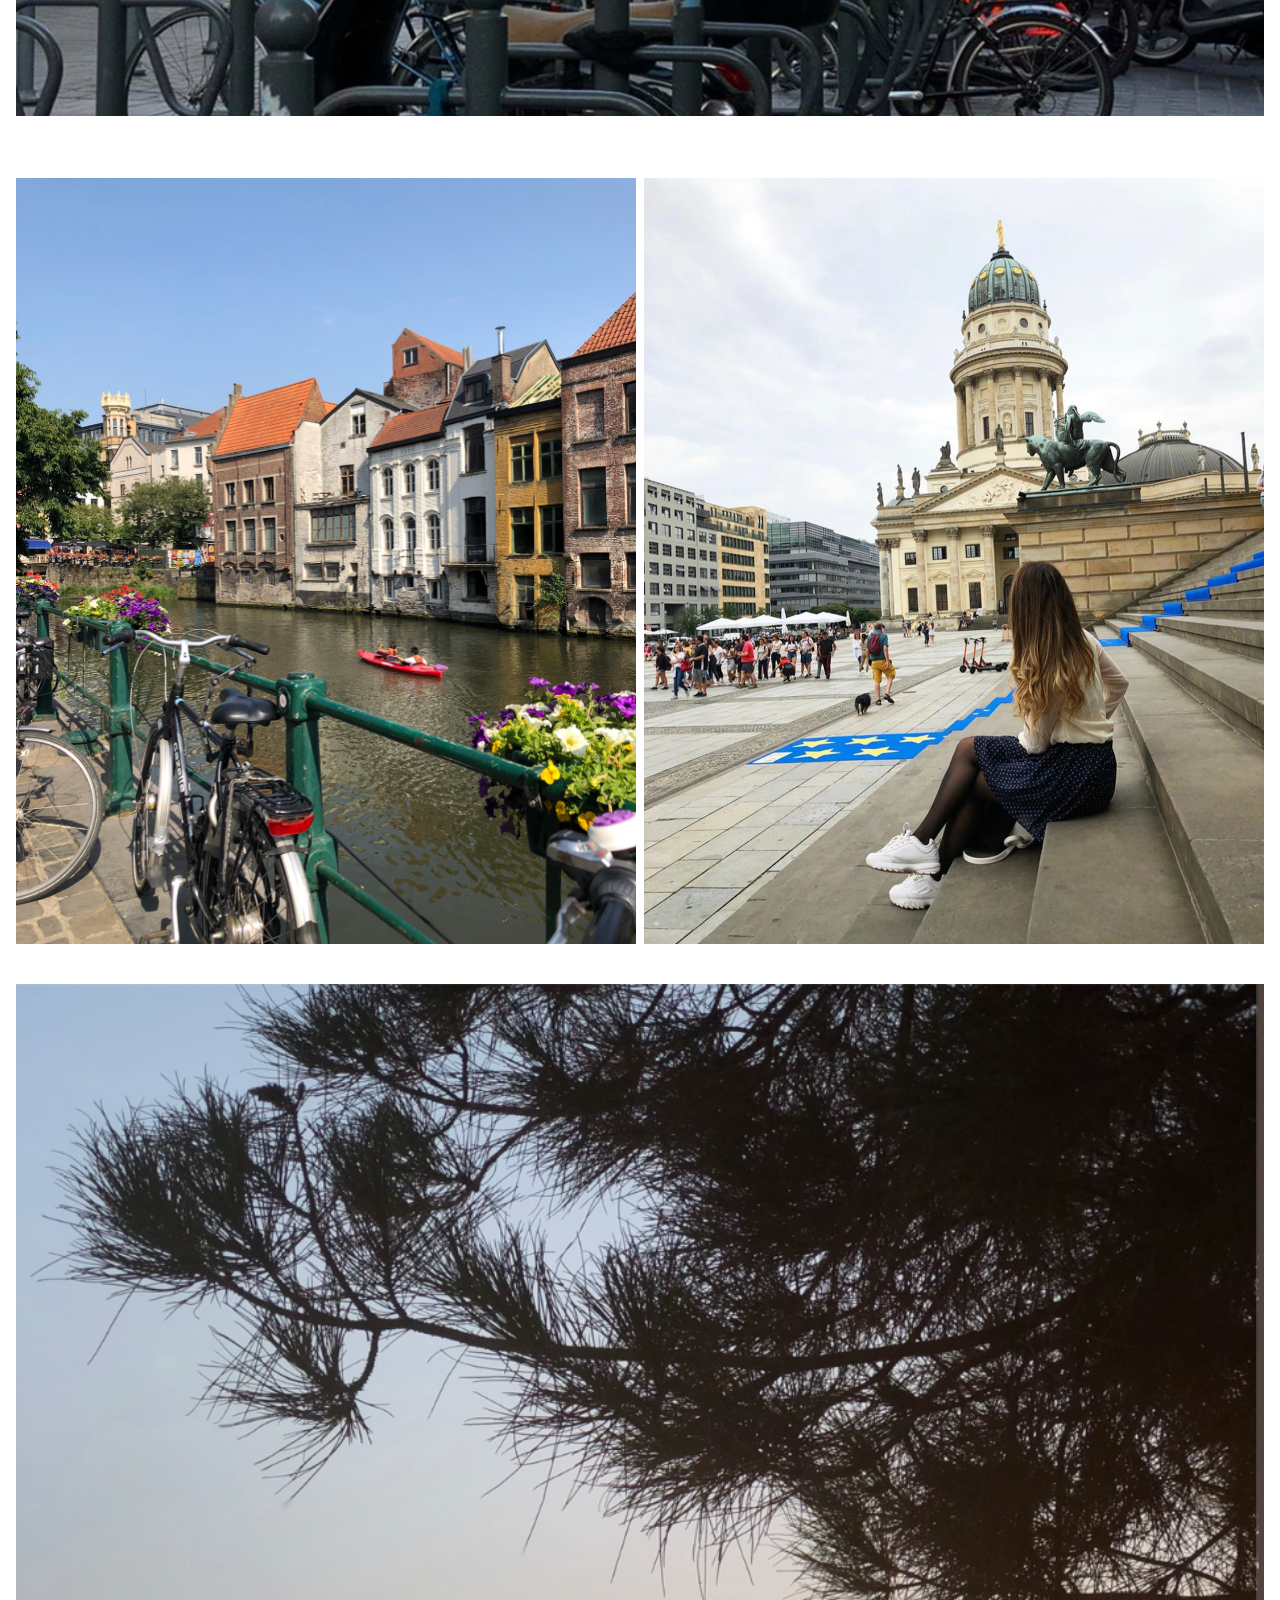
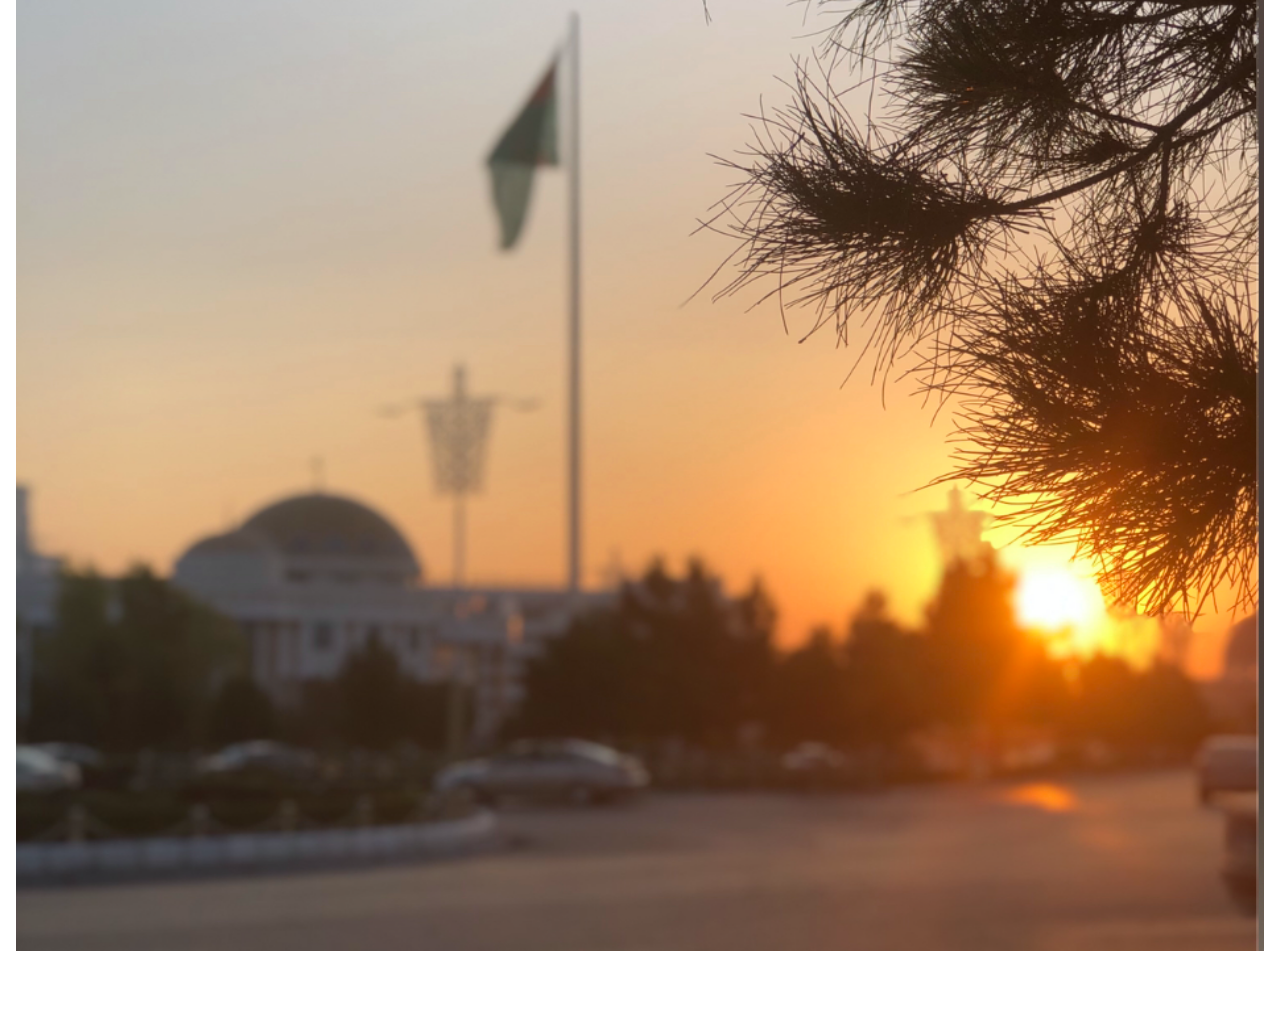
==== commit e84096ff: "Update index.html" ====
--- a/index.html
+++ b/index.html
@@ -65,7 +65,7 @@
     <a class="navbar-brand js-scroll-trigger" href="#page-top">
       <span class="d-block d-lg-none">Morsal Niyaz</span>
       <span class="d-none d-lg-block">
-        <img class="img-fluid img-profile rounded-circle mx-auto mb-2" src="img/profile2.jpg" alt="">
+        <img class="img-fluid img-profile rounded-circle mx-auto mb-2" src="img/profile.jpg" alt="">
       </span>
     </a>
     <button class="navbar-toggler" type="button" data-toggle="collapse" data-target="#navbarSupportedContent" aria-controls="navbarSupportedContent" aria-expanded="false" aria-label="Toggle navigation">
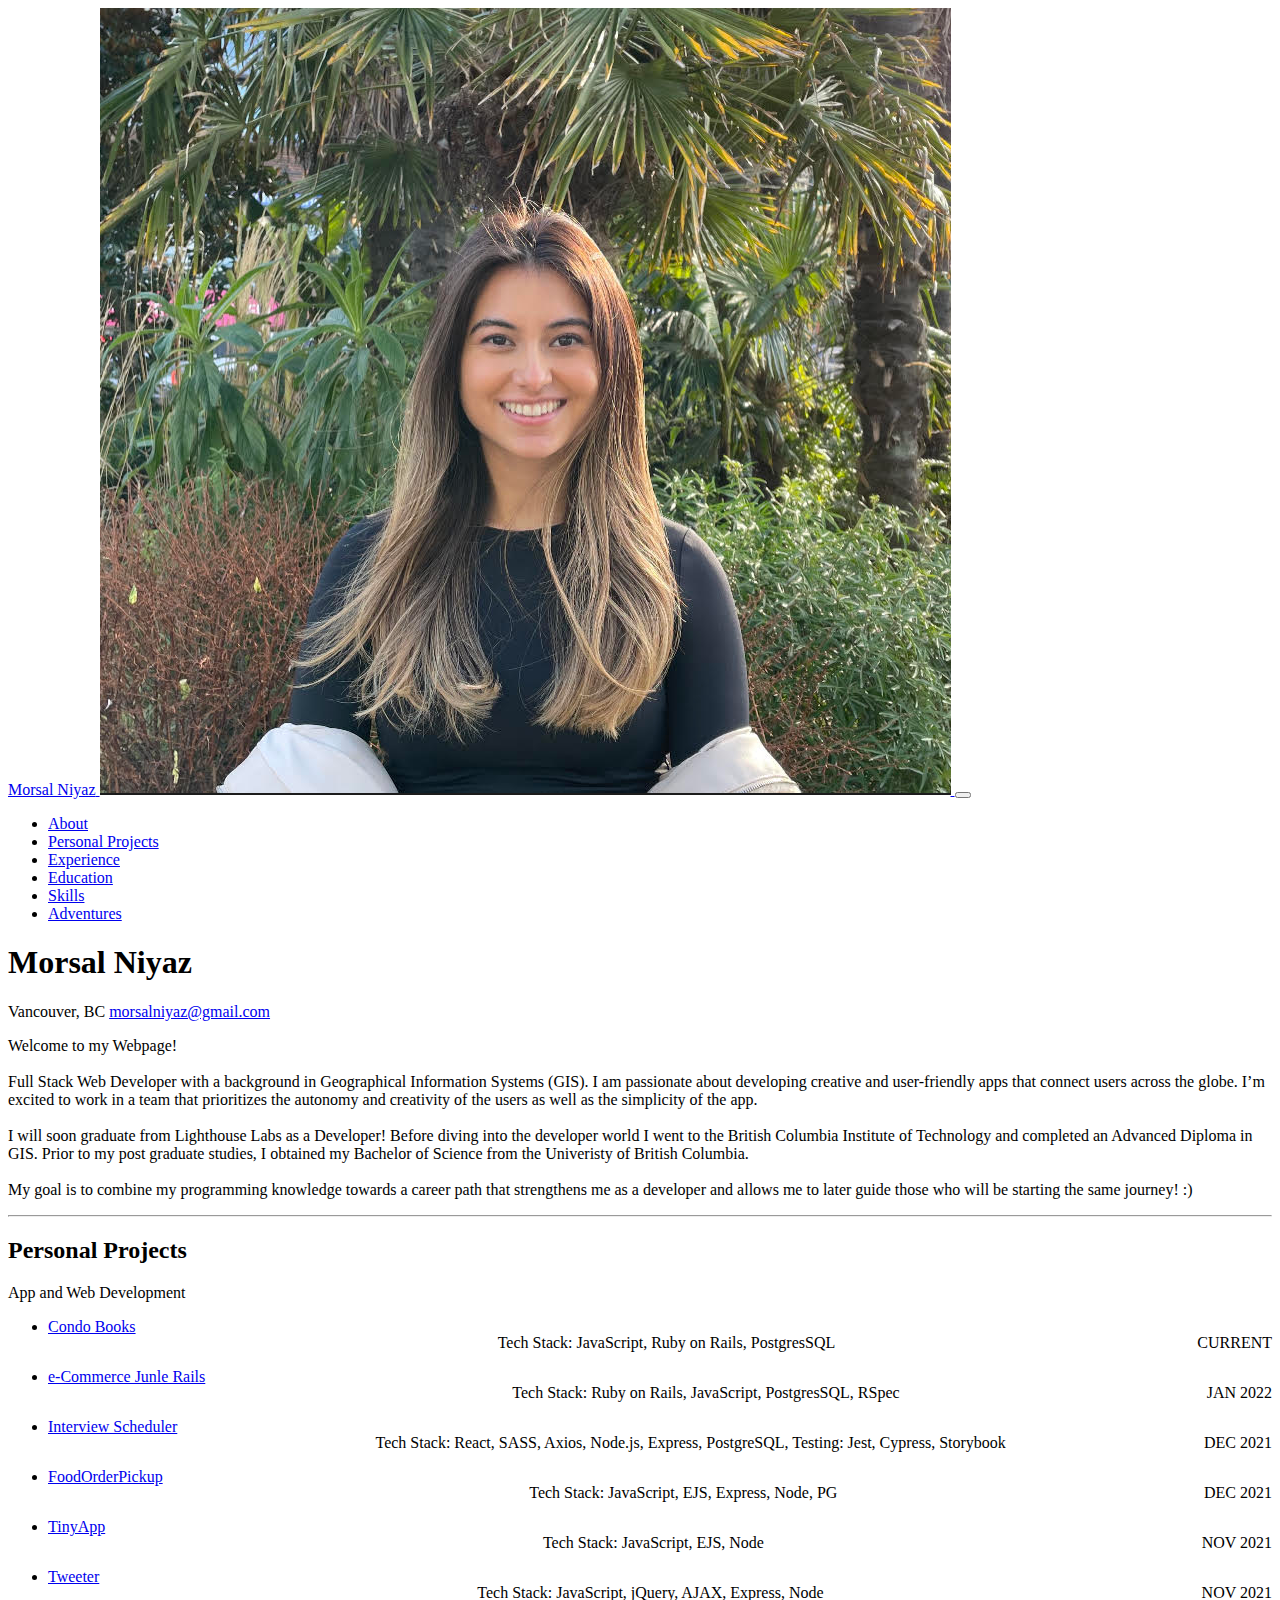
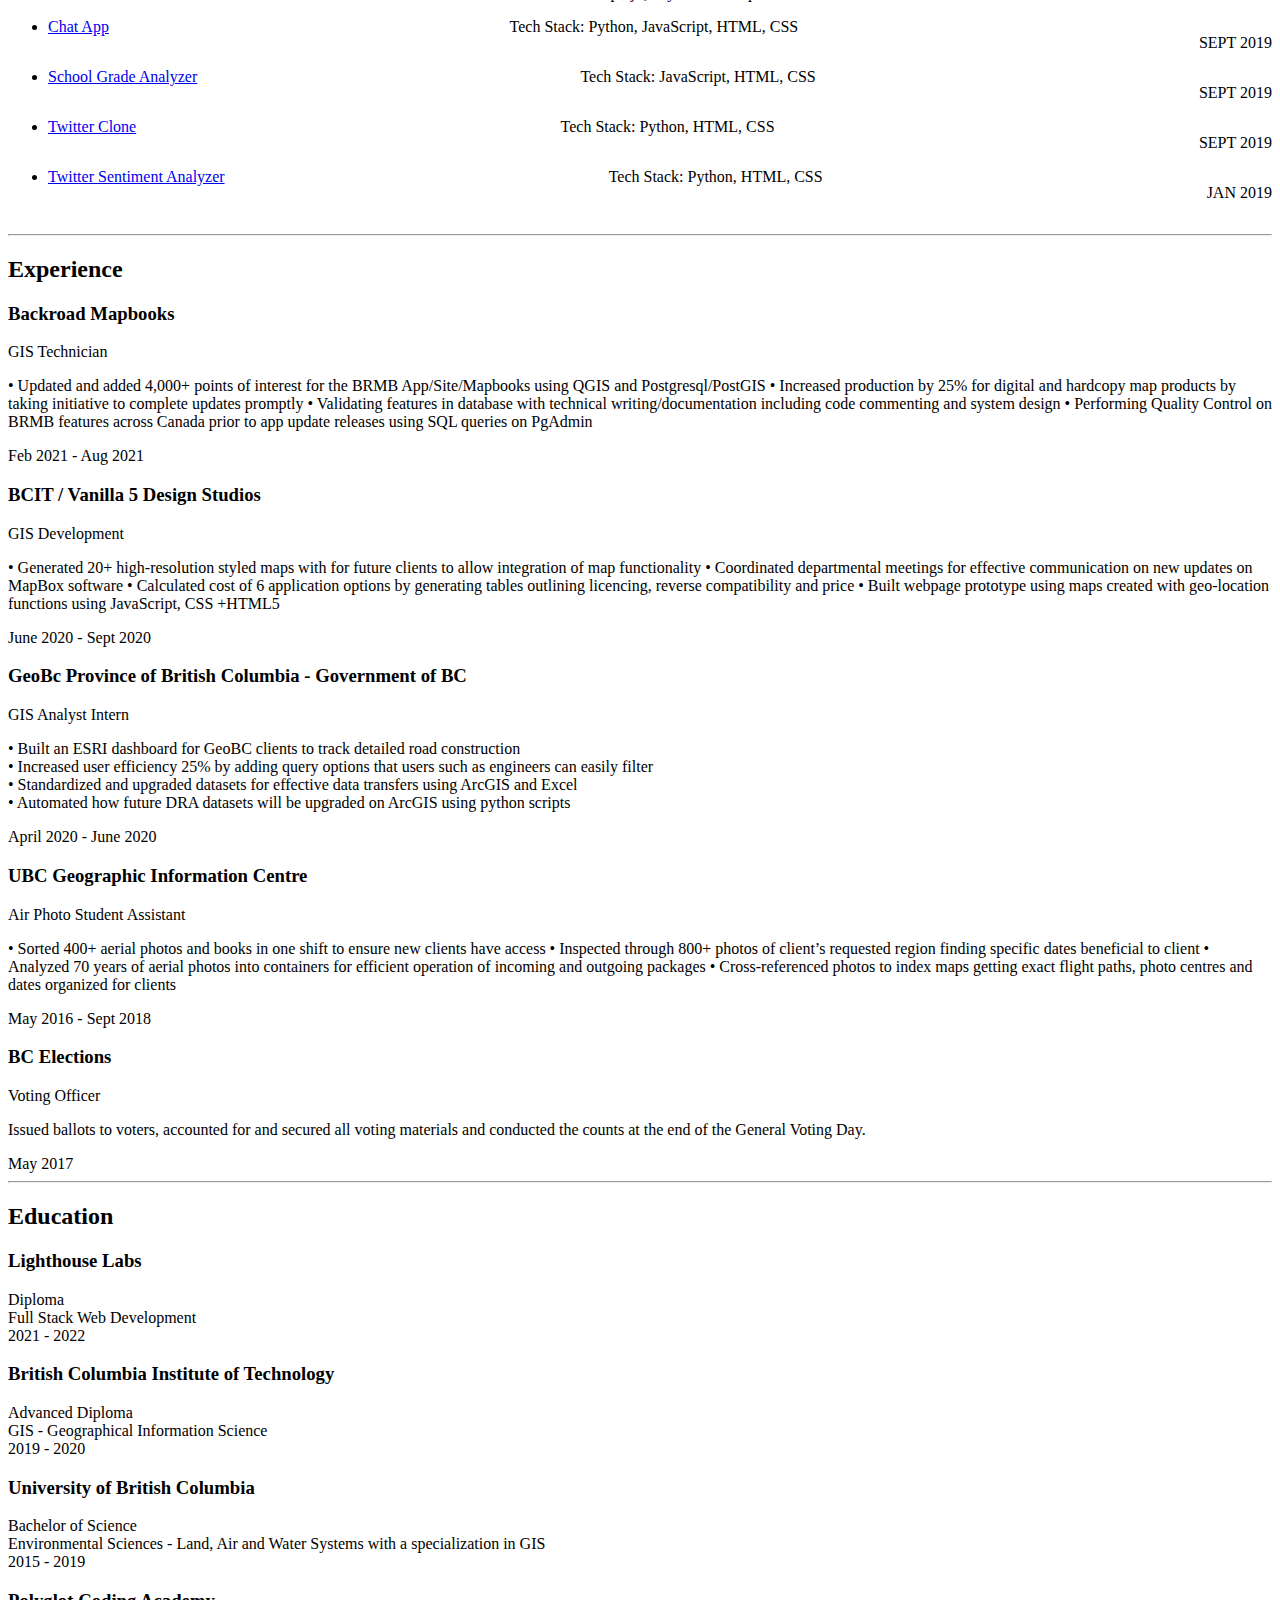
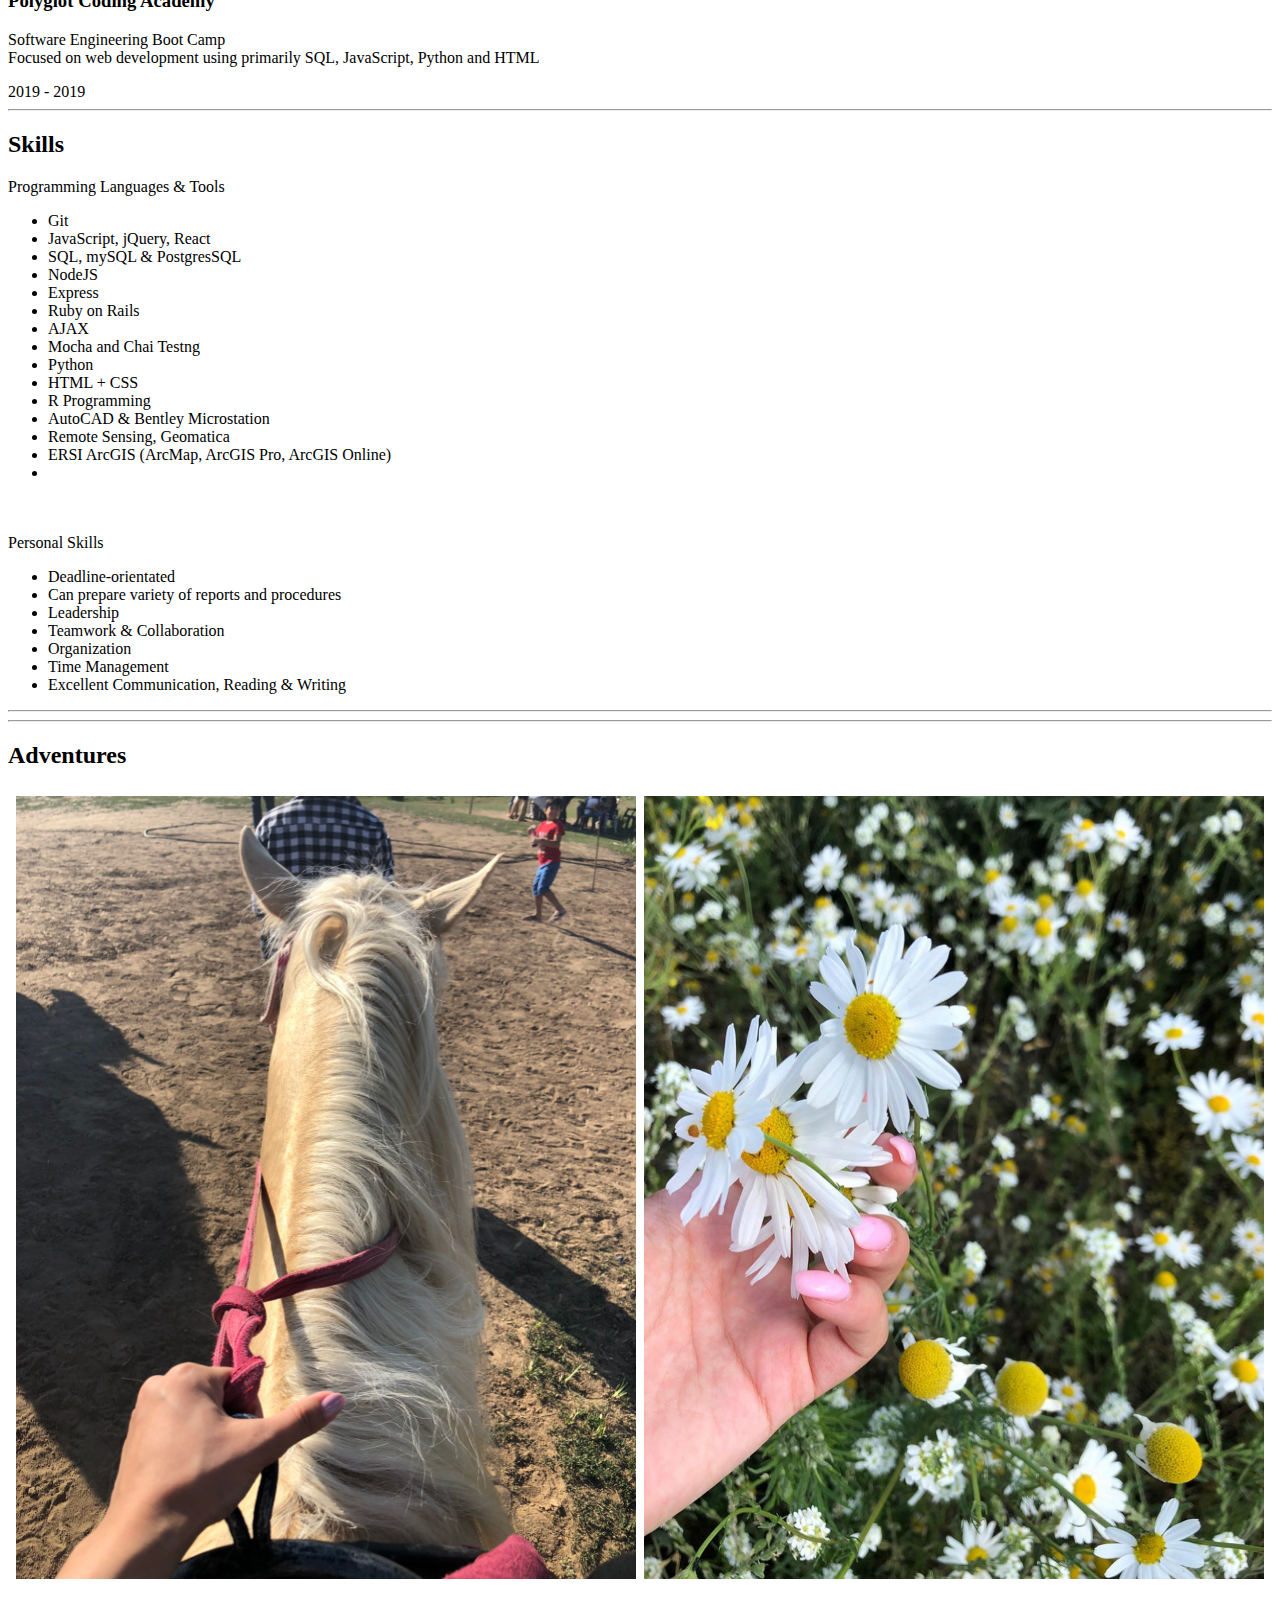
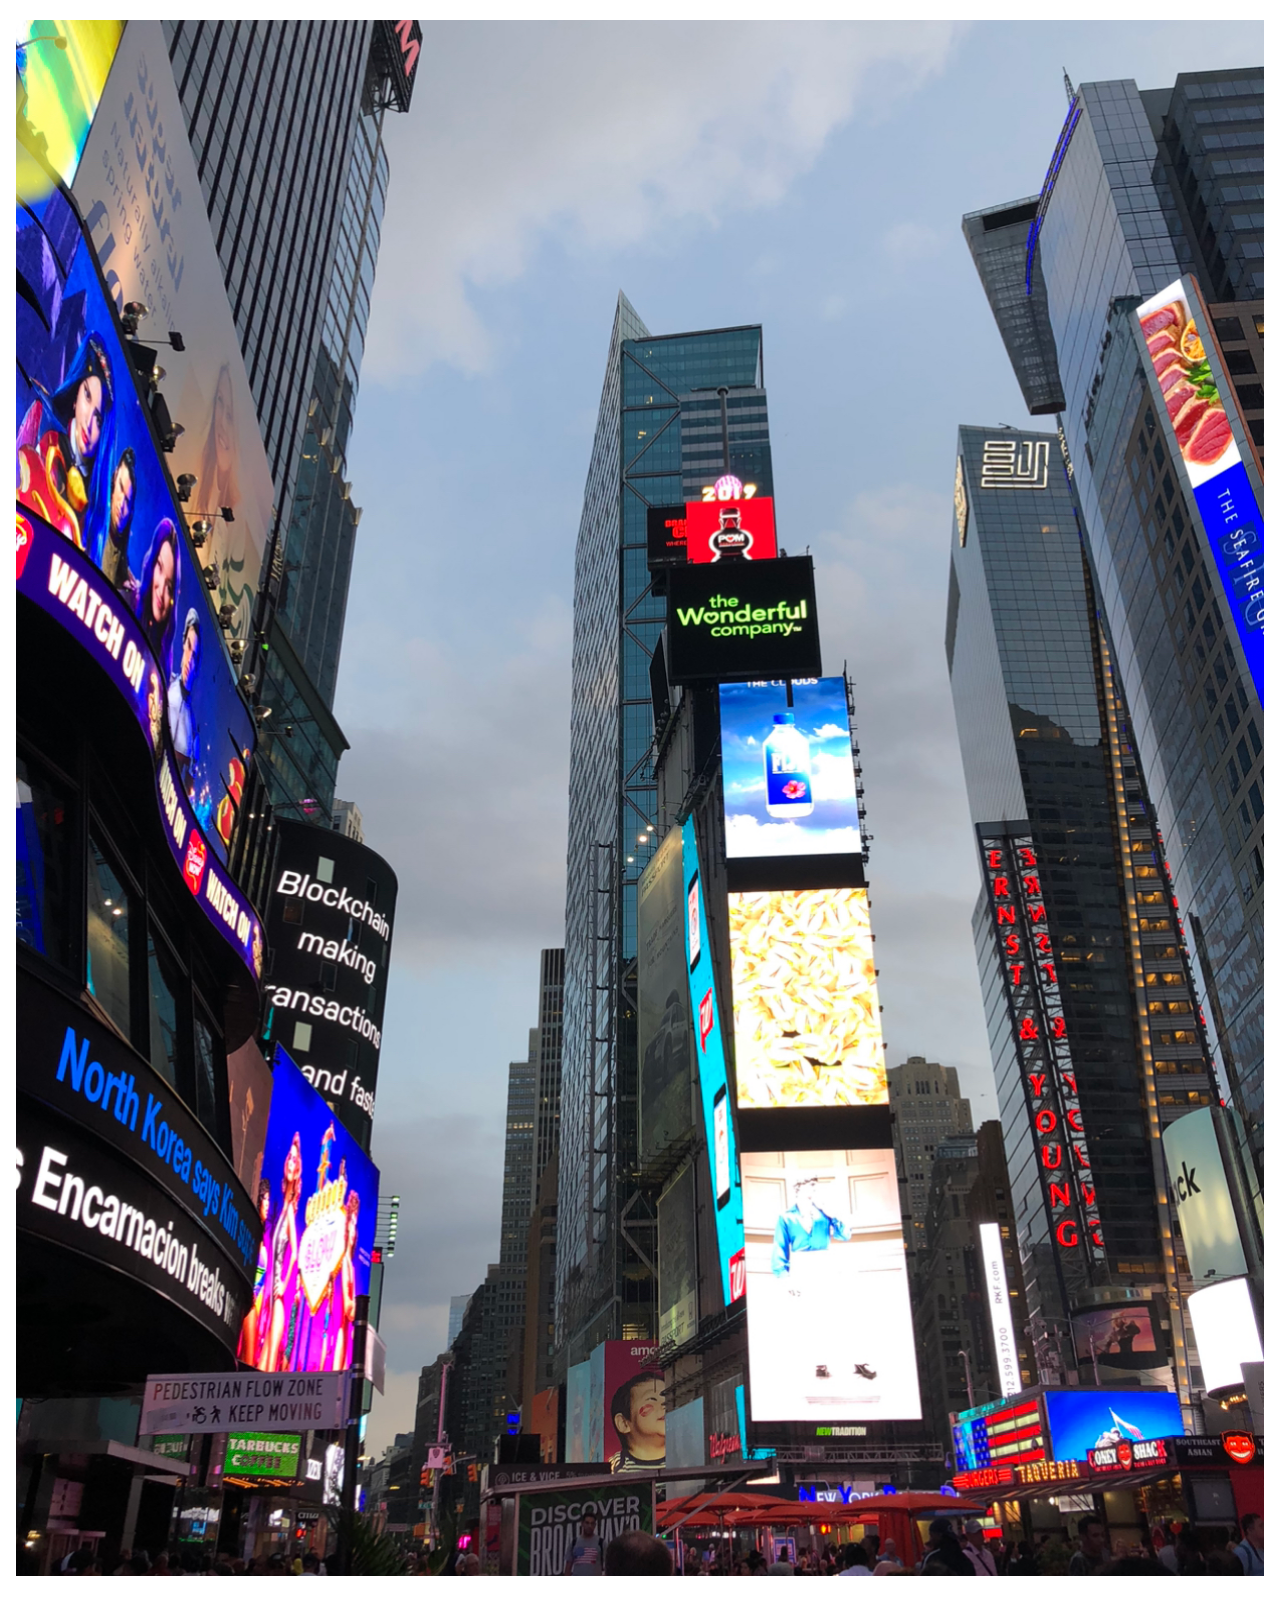
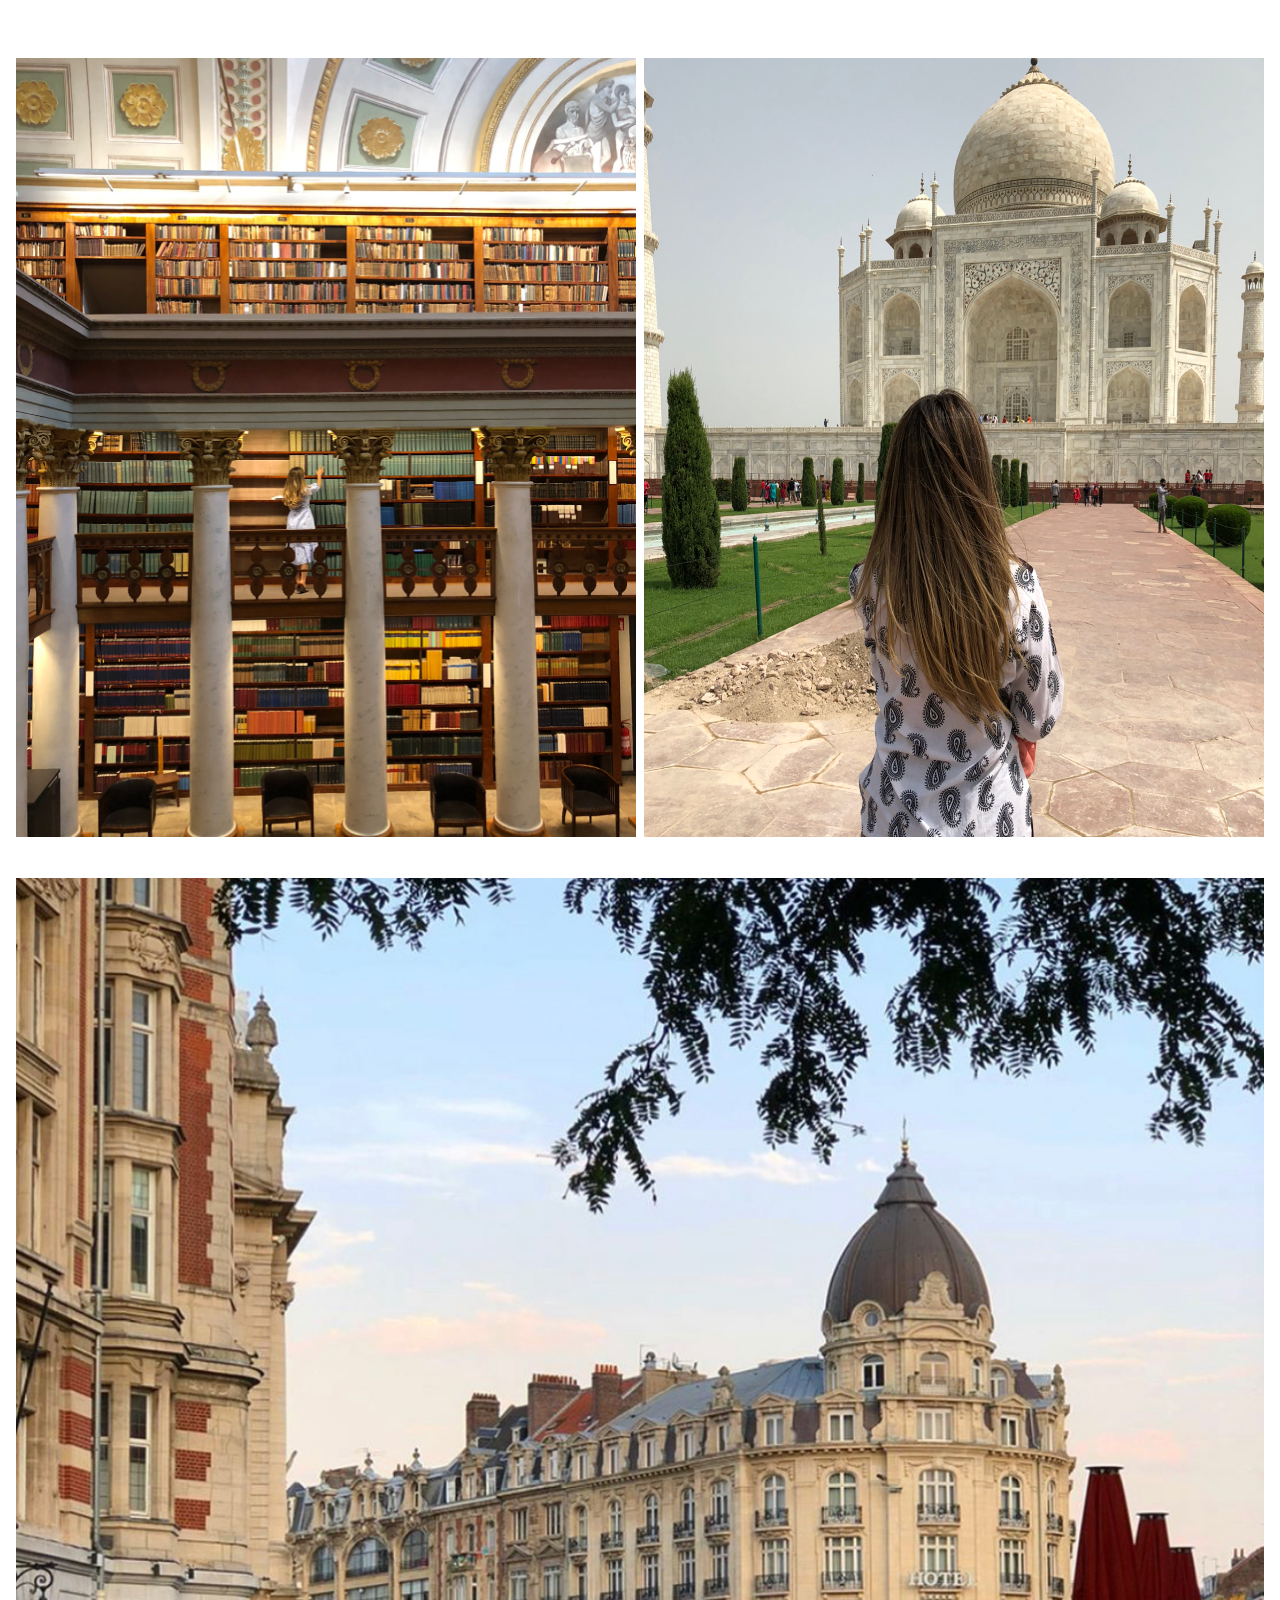
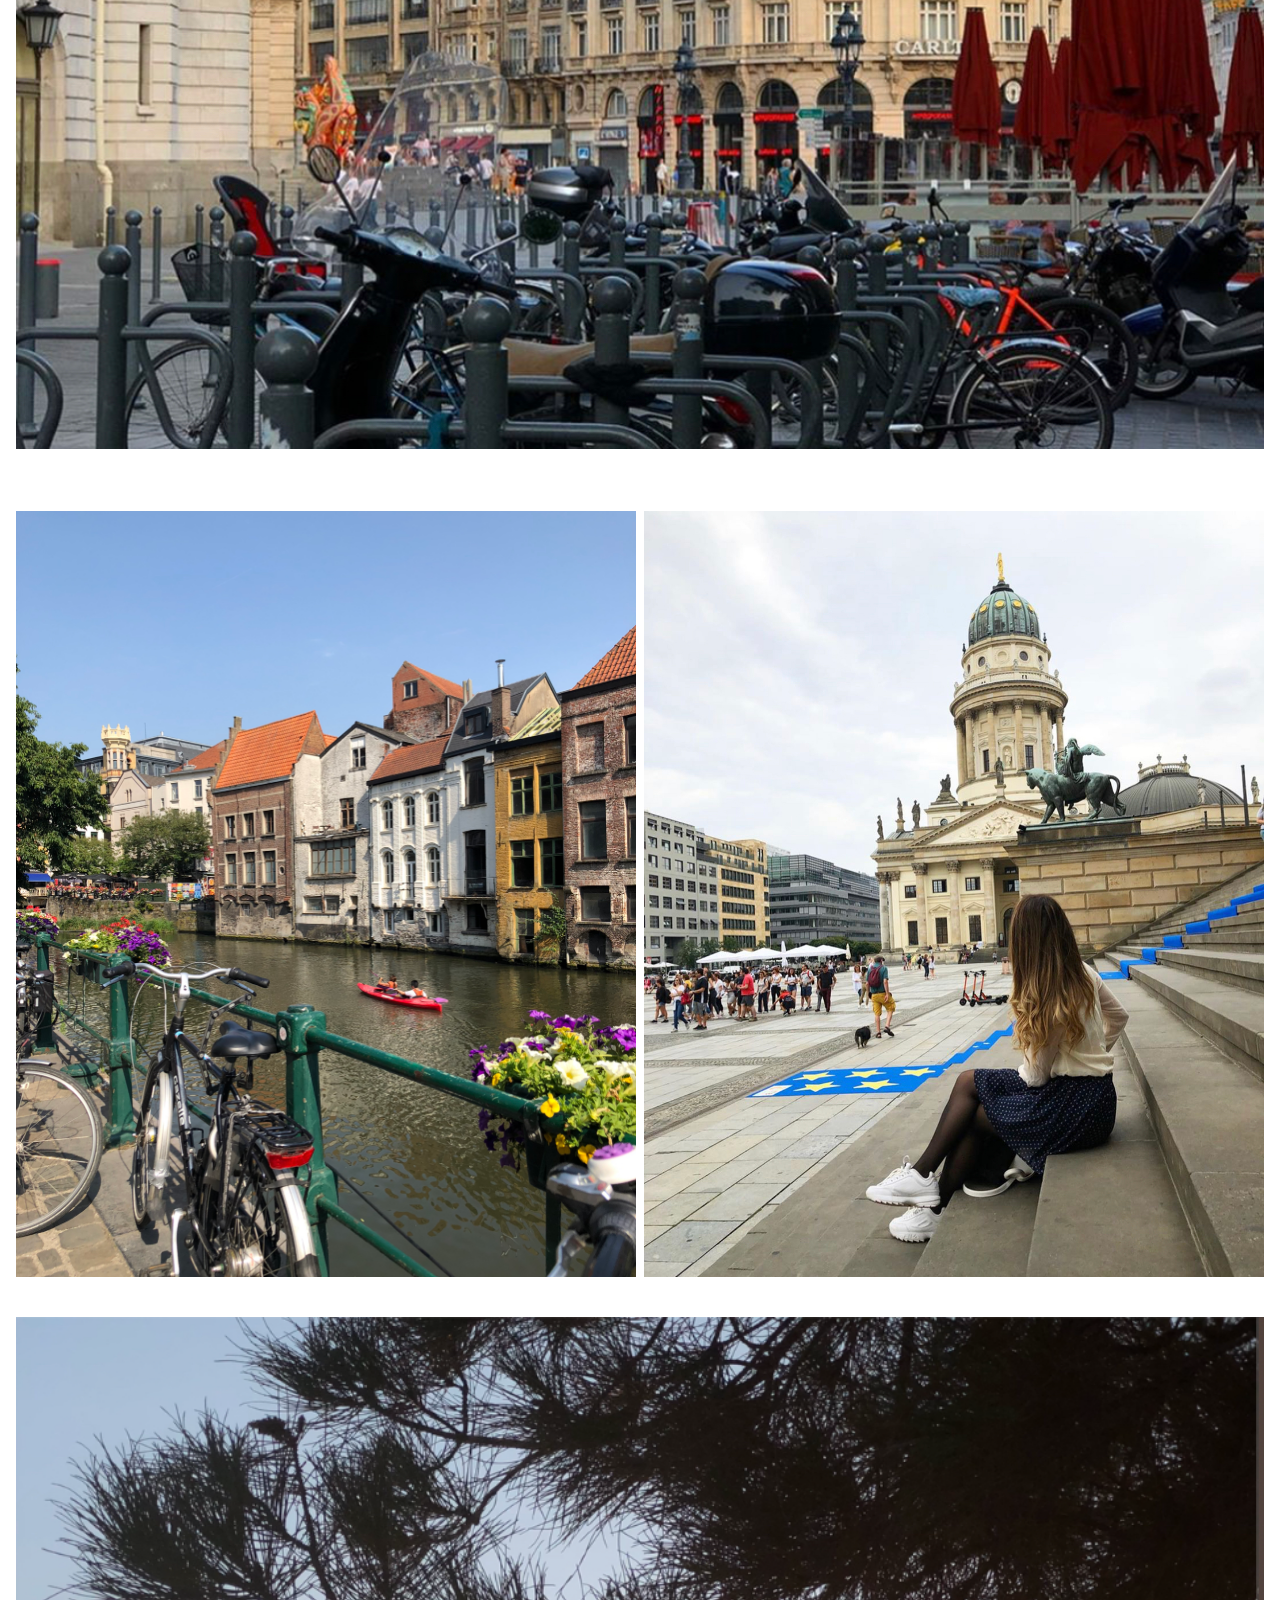
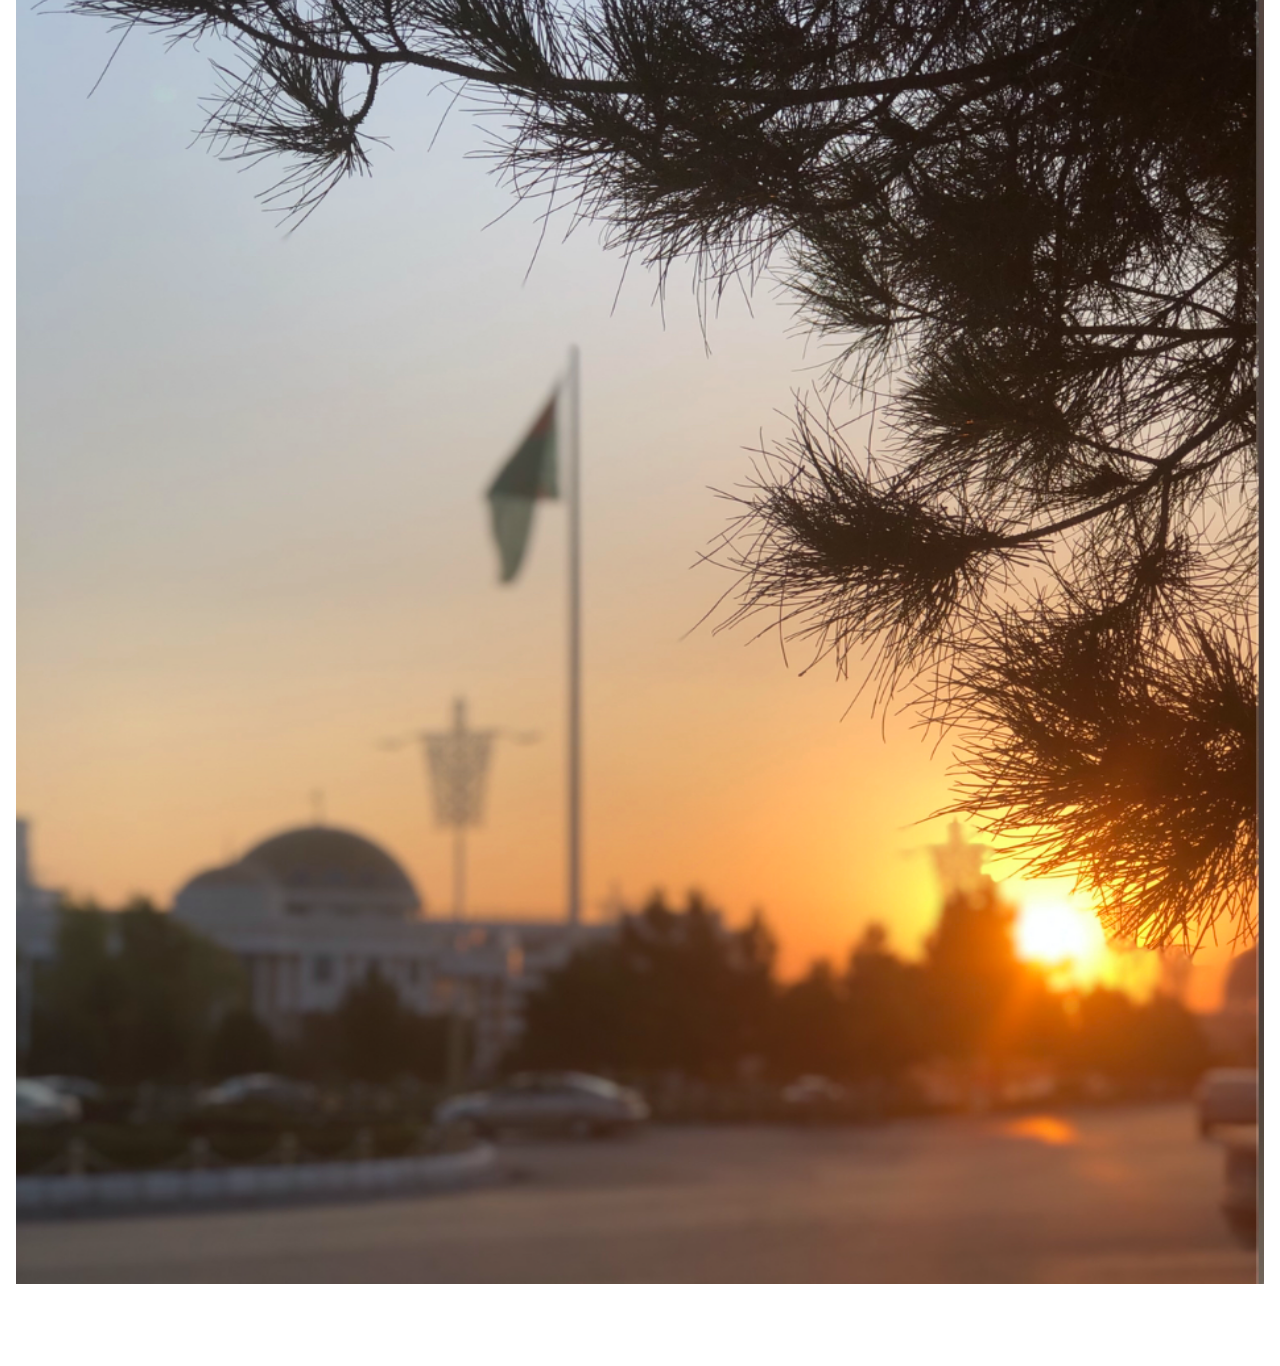
==== commit 026a30fd: "Updated" ====
--- a/index.html
+++ b/index.html
@@ -38,6 +38,12 @@
   vertical-align: middle;
   height: 95%;
 }
+
+.project-list {
+  display: flex;
+  justify-content: space-between;
+
+}
 /* Create two equal columns that sits next to each other 
 
 * {
@@ -65,7 +71,7 @@
     <a class="navbar-brand js-scroll-trigger" href="#page-top">
       <span class="d-block d-lg-none">Morsal Niyaz</span>
       <span class="d-none d-lg-block">
-        <img class="img-fluid img-profile rounded-circle mx-auto mb-2" src="img/profile.jpg" alt="">
+        <img class="img-fluid img-profile rounded-circle mx-auto mb-2" src="img/profile.png" alt="">
       </span>
     </a>
     <button class="navbar-toggler" type="button" data-toggle="collapse" data-target="#navbarSupportedContent" aria-controls="navbarSupportedContent" aria-expanded="false" aria-label="Toggle navigation">
@@ -77,6 +83,9 @@
       <ul class="navbar-nav">
         <li class="nav-item">
           <a class="nav-link js-scroll-trigger" href="#about">About</a>
+        </li>
+        <li class="nav-item">
+          <a class="nav-link js-scroll-trigger" href="#projects">Personal Projects</a>
         </li>
         <li class="nav-item">
           <a class="nav-link js-scroll-trigger" href="#experience">Experience</a>
@@ -88,9 +97,6 @@
           <a class="nav-link js-scroll-trigger" href="#skills">Skills</a>
         </li>
         <li class="nav-item">
-          <a class="nav-link js-scroll-trigger" href="#projects">Personal Projects</a>
-        </li>
-        <li class="nav-item">
           <a class="nav-link js-scroll-trigger" href="#adventures">Adventures</a>
         </li>
       </ul>
@@ -110,17 +116,23 @@
         </div>
         <p class="lead mb-5">Welcome to my Webpage! </br></br>
 
-        I have recently graduated from the British Columbia Institute of Technology and completed an Advanced Diploma in GIS. Prior to my post graduate studies I obtained my Bachelor of Science from the Univeristy of British Columbia.</br></br>
-        What is GIS? </br>
-        It is computer system for capturing, storing, checking, and displaying data. By relating seemingly unrelated data, GIS can help individuals and organizations better understand spatial patterns and relationships.</br></br>
-
-        My goal is to combine current GIS and programming knowledge towards a career path that strengthens analytical skills. </p>
+        Full Stack Web Developer with a background in Geographical Information Systems (GIS). I am passionate about developing creative and user-friendly apps that connect users across the globe. I’m excited to work in a team that prioritizes the autonomy and creativity of the users as well as the simplicity of the app.
+
+        </br></br>
+        I will soon graduate from Lighthouse Labs as a Developer! Before diving into the developer world I went to the British Columbia Institute of Technology and completed an Advanced Diploma in GIS. Prior to my post graduate studies, I obtained my Bachelor of Science from the Univeristy of British Columbia.
+      </br>
+      </br>
+
+        My goal is to combine my programming knowledge towards a career path that strengthens me as a developer and allows me to later guide those who will be starting the same journey! :) </p>
         <div class="social-icons">
           <a href="https://www.linkedin.com/in/morsal-niyaz-2123a2142/">
             <i class="fab fa-linkedin-in"></i>
           </a>
           <a href="https://github.com/MorsalN">
             <i class="fab fa-github"></i>
+          </a>
+          <a href="https://medium.com/@morsaln/pair-programming-1be715555a08">
+          <i class="fab fa-medium"></i>
           </a>
           <!-- hyperlink to Twitter and Facebook 
           <a href="#">
@@ -135,202 +147,6 @@
 
     <hr class="m-0">
 
-    <section class="resume-section p-3 p-lg-5 d-flex justify-content-center" id="experience">
-      <div class="w-100">
-        <h2 class="mb-5">Experience</h2>
-
-        <div class="resume-item d-flex flex-column flex-md-row justify-content-between mb-5">
-          <div class="resume-content">
-            <h3 class="mb-0">GeoBc Province of British Columbia - Government of BC</h3>
-            <div class="subheading mb-3">Practicum: Demographics Features Team</div>
-            <p>To track GeoBC's progress in updating their Digital Road Atlas (DRA). The deliverables that I will be able to provide to the organization by the end of this practicum is a dashboard summarizing these changes and updates created using Esri’s ArcGIS products such as ArcMap and ArcGIS Online. Demographic features refer to any features that are man-made such as a road network.</p>
-          </div>
-          <div class="resume-date text-md-right">
-            <span class="text-primary">April 2020 - June 2020</span>
-          </div>
-        </div>
-
-
-        <div class="resume-item d-flex flex-column flex-md-row justify-content-between mb-5">
-          <div class="resume-content">
-            <h3 class="mb-0">UBC Geographic Information Centre</h3>
-            <div class="subheading mb-3">Student Assistant</div>
-            <p>Performed site searches for researchers and environmental consultants by collecting relevant aerial photos using the GeoBC site and the NTS system to locate specific parcels of land on index maps. Responsible for administrative tasks to support the mandate of the Department of Geography by organizing the transaction of incoming and outgoing aerial packages.</p>
-          </div>
-          <div class="resume-date text-md-right">
-            <span class="text-primary">May 2016 - Sept 2018</span>
-          </div>
-        </div>
-
-        <div class="resume-item d-flex flex-column flex-md-row justify-content-between mb-5">
-          <div class="resume-content">
-            <h3 class="mb-0">BC Elections</h3>
-            <div class="subheading mb-3">Voting Officer</div>
-            <p>Issued ballots to voters, accounted for and secured all voting materials and conducted the counts at the end of the General Voting Day.</p>
-          </div>
-          <div class="resume-date text-md-right">
-            <span class="text-primary">May 2017</span>
-          </div>
-        </div>
-
-      </div>
-
-    </section>
-
-    <hr class="m-0">
-
-    <section class="resume-section p-3 p-lg-5 d-flex align-items-center" id="education">
-      <div class="w-100">
-        <h2 class="mb-5">Education</h2>
-
-        <div class="resume-item d-flex flex-column flex-md-row justify-content-between mb-5">
-          <div class="resume-content">
-            <h3 class="mb-0">British Columbia Institute of Technology</h3>
-            <div class="subheading mb-3">Advanced Diploma</div>
-            <div>GIS - Geographical Information Science</div>
-          </div>
-          <div class="resume-date text-md-right">
-            <span class="text-primary">Sept 2019 - June 2020</span>
-          </div>
-        </div>
-
-        <div class="resume-item d-flex flex-column flex-md-row justify-content-between mb-5">
-          <div class="resume-content">
-            <h3 class="mb-0">University of British Columbia</h3>
-            <div class="subheading mb-3">Bachelor of Science</div>
-            <div>Environmental Sciences - Land, Air and Water Systems with a specialization in GIS</div>
-          </div>
-          <div class="resume-date text-md-right">
-            <span class="text-primary">Sept 2014 - May 2019</span>
-          </div>
-        </div>
-
-        <div class="resume-item d-flex flex-column flex-md-row justify-content-between">
-          <div class="resume-content">
-            <h3 class="mb-0">Polyglot Coding Academy</h3>
-            <div class="subheading mb-3">Software Engineering Boot Camp</div>
-            <div>Focused on web development using primarily SQL, JavaScript, Python and HTML</div>
-            <p></p>
-          </div>
-          <div class="resume-date text-md-right">
-            <span class="text-primary">Feb 2019 - April 2019</span>
-          </div>
-        </div>        
-
-      </div>
-    </section>
-
-
-
-    <hr class="m-0">
-
-    <section class="resume-section p-3 p-lg-5 d-flex align-items-center" id="skills">
-      <div class="w-100">
-        <h2 class="mb-5">Skills</h2>
-
-        <div class="subheading mb-3">Programming Languages &amp; Tools</div>
-        <ul class="fa-ul mb-0">
-          <li>
-            <i class="fa-li fa fa-check"></i>
-            SQL, mySQL &amp; PostgresSQL</li>
-          <li>
-            <i class="fa-li fa fa-check"></i>
-            Python</li>
-          <li>
-            <i class="fa-li fa fa-check"></i>
-            HTML + CSS</li>
-          <li>
-            <i class="fa-li fa fa-check"></i>
-            Git</li>
-          <li>
-            <i class="fa-li fa fa-check"></i>
-            JavaScript</li>
-          <li>
-            <i class="fa-li fa fa-check"></i>
-            R Programming</li>
-          <li>
-            <i class="fa-li fa fa-check"></i>
-            AutoCAD &amp; Bentley Microstation</li> 
-          <li>   
-          <i class="fa-li fa fa-check"></i>
-            Remote Sensing, Geomatica</li>
-          <li>
-            <i class="fa-li fa fa-check"></i>
-            ERSI ArcGIS (ArcMap, ArcGIS Pro, ArcGIS Online)</li>
-          <li>
-            <i class="fa-li fa fa-check"></i>
-            MicroSoft Office (Excel, Word, Powerpoint)</li>
-          <li>                             
-        </ul> </br></br>
-
-        <!-- hyperlink to Twitter and Facebook
-        <ul class="list-inline dev-icons">
-          <li class="list-inline-item">
-            <i class="fab fa-html5"></i>
-          </li>
-          <li class="list-inline-item">
-            <i class="fab fa-css3-alt"></i>
-          </li>
-          <li class="list-inline-item">
-            <i class="fab fa-js-square"></i>
-          </li>
-          <li class="list-inline-item">
-            <i class="fab fa-angular"></i>
-          </li>
-          <li class="list-inline-item">
-            <i class="fab fa-react"></i>
-          </li>
-          <li class="list-inline-item">
-            <i class="fab fa-node-js"></i>
-          </li>
-          <li class="list-inline-item">
-            <i class="fab fa-sass"></i>
-          </li>
-          <li class="list-inline-item">
-            <i class="fab fa-less"></i>
-          </li>
-          <li class="list-inline-item">
-            <i class="fab fa-wordpress"></i>
-          </li>
-          <li class="list-inline-item">
-            <i class="fab fa-gulp"></i>
-          </li>
-          <li class="list-inline-item">
-            <i class="fab fa-grunt"></i>
-          </li>
-          <li class="list-inline-item">
-            <i class="fab fa-npm"></i>
-          </li>
-        </ul> -->
-
-        <div class="subheading mb-3">Personal Skills</div>
-        <ul class="fa-ul mb-0">
-          <li>
-            <i class="fa-li fa fa-check"></i>
-            Deadline-orientated</li>
-          <li>
-            <i class="fa-li fa fa-check"></i>
-            Can prepare variety of reports and procedures</li>
-          <li>
-            <i class="fa-li fa fa-check"></i>
-            Leadership</li>
-          <li>
-            <i class="fa-li fa fa-check"></i>
-            Teamwork &amp; Collaboration</li>
-          <li>
-            <i class="fa-li fa fa-check"></i>
-            Organization</li>
-          <li>
-            <i class="fa-li fa fa-check"></i>
-            Time Management</li>
-          <li>
-            <i class="fa-li fa fa-check"></i>
-            Excellent Communication, Reading &amp; Writing</li>                                   
-        </ul>
-      </div>
-    </section>
-
-    <hr class="m-0">  <!-- this create a line separating the sections -->  
 
     <!-- the p-lg-5 is  for the left side padding, d-flex is for top padding -->
     <section class="resume-section p-3 p-lg-5 align-items-center" id="projects">
@@ -343,21 +159,367 @@
 
         <!-- the fa-ul mb-0 gives the check marks -->
         <ul class="fa-ul mb-0"> 
-          <li>
-            <i class="fa-li fa fa-check"></i>
-            Chat App</li>
-          <li>
-            <i class="fa-li fa fa-check"></i>
-            School Grade Analyzer</li>
-          <li>
-            <i class="fa-li fa fa-check"></i>
-            Twitter Clone</li>
-          <li>
-            <i class="fa-li fa fa-check"></i>
-            Twitter Sentiment Analyzer</li>                                   
+
+          <li>
+            <i class="fa-li fa fa-check"></i>
+            <div class="project-list">
+              <a id = "GFG" href = "https://github.com/MorsalN/bookingCondoAmenities">Condo Books</a>
+              <p>Tech Stack: JavaScript, Ruby on Rails, PostgresSQL</p>
+              <p>CURRENT</p>
+            </div>
+          </li>
+
+          <li>
+            <i class="fa-li fa fa-check"></i>
+            <div class="project-list">
+              <a id = "GFG" href = "https://github.com/MorsalN/jungle-rails">e-Commerce Junle Rails</a>
+              <p>Tech Stack: Ruby on Rails, JavaScript, PostgresSQL, RSpec</p>
+              <p>JAN 2022</p>
+            </div>
+          </li>
+
+          <li>
+            <i class="fa-li fa fa-check"></i>
+            <div class="project-list">
+              <a id = "GFG" href = "https://github.com/MorsalN/scheduler">Interview Scheduler</a>
+              <p>Tech Stack: React, SASS, Axios, Node.js, Express, PostgreSQL, Testing: Jest, Cypress, Storybook</p>
+              <p>DEC 2021</p>
+            </div>
+          </li>
+
+          <li>
+            <i class="fa-li fa fa-check"></i>
+            <div class="project-list">
+              <a id = "GFG" href = "https://github.com/MorsalN/FoodOrderPickup">FoodOrderPickup</a>
+              <p>Tech Stack: JavaScript, EJS, Express, Node, PG</p>
+              <p>DEC 2021</p>
+            </div>
+          </li>
+
+          <li>
+            <i class="fa-li fa fa-check"></i>
+            <div class="project-list">
+              <a id = "GFG" href = "https://github.com/MorsalN/tinyapp">TinyApp</a>
+              <p>Tech Stack: JavaScript, EJS, Node</p>
+              <p>NOV 2021</p>
+            </div>
+          </li>
+
+          <li>
+            <i class="fa-li fa fa-check"></i>
+            <div class="project-list">
+              <a id = "GFG" href = "https://github.com/MorsalN/tweeter">Tweeter</a>
+              <p>Tech Stack: JavaScript, jQuery, AJAX, Express, Node</p>
+              <p>NOV 2021</p>
+            </div>
+          </li>
+
+          <li>
+            <i class="fa-li fa fa-check"></i>
+            <div class="project-list">
+              <a id = "GFG" href = "https://github.com/MorsalN/chatapp">Chat App</a>
+              Tech Stack: Python, JavaScript, HTML, CSS
+              <p>SEPT 2019</p>
+            </div>
+          </li>
+
+          <li>
+            <i class="fa-li fa fa-check"></i>
+            <div class="project-list">
+              <a id = "GFG" href = "https://github.com/MorsalN/GradeAnalyzer">School Grade Analyzer</a>
+              Tech Stack: JavaScript, HTML, CSS
+              <p>SEPT 2019</p>
+            </div>
+            </li>
+
+          <li>
+            <i class="fa-li fa fa-check"></i>
+            <div class="project-list">
+              <a id = "GFG" href = "https://github.com/MorsalN/TwitterClone">Twitter Clone</a>
+              Tech Stack: Python, HTML, CSS
+              <p>SEPT 2019</p>
+            </div>
+            </li>
+
+          <li>
+            <i class="fa-li fa fa-check"></i>
+            <div class="project-list">
+              <a id = "GFG" href = "https://github.com/MorsalN/TwitterSentiment">Twitter Sentiment Analyzer</a>
+              Tech Stack: Python, HTML, CSS
+              <p>JAN 2019</p>
+            </div>
+            </li>  
+
         </ul>        
       </div>
     </section> 
+
+    <hr class="m-0">
+
+
+    <section class="resume-section p-3 p-lg-5 d-flex justify-content-center" id="experience">
+      <div class="w-100">
+        <h2 class="mb-5">Experience</h2>
+
+        <div class="resume-item d-flex flex-column flex-md-row justify-content-between mb-5">
+          <div class="resume-content">
+            <h3 class="mb-0">Backroad Mapbooks</h3>
+            <div class="subheading mb-3">GIS Technician</div>
+            <p>• Updated and added 4,000+ points of interest for the BRMB App/Site/Mapbooks using QGIS and Postgresql/PostGIS
+              • Increased production by 25% for digital and hardcopy map products by taking initiative to complete updates promptly
+              • Validating features in database with technical writing/documentation including code commenting and system design
+              • Performing Quality Control on BRMB features across Canada prior to app update releases using SQL queries on PgAdmin</p>
+          </div>
+          <div class="resume-date text-md-right">
+            <span class="text-primary">Feb 2021 - Aug 2021</span>
+          </div>
+        </div>
+
+        <div class="resume-item d-flex flex-column flex-md-row justify-content-between mb-5">
+          <div class="resume-content">
+            <h3 class="mb-0">BCIT / Vanilla 5 Design Studios</h3>
+            <div class="subheading mb-3">GIS Development</div>
+            <p>• Generated 20+ high-resolution styled maps with for future clients to allow integration of map functionality
+              • Coordinated departmental meetings for effective communication on new updates on MapBox software
+              • Calculated cost of 6 application options by generating tables outlining licencing, reverse compatibility and price
+              • Built webpage prototype using maps created with geo-location functions using JavaScript, CSS +HTML5</p>
+          </div>
+          <div class="resume-date text-md-right">
+            <span class="text-primary">June 2020 - Sept 2020</span>
+          </div>
+        </div>
+
+        <div class="resume-item d-flex flex-column flex-md-row justify-content-between mb-5">
+          <div class="resume-content">
+            <h3 class="mb-0">GeoBc Province of British Columbia - Government of BC</h3>
+            <div class="subheading mb-3">GIS Analyst Intern</div>
+            <p>• Built an ESRI dashboard for GeoBC clients to track detailed road construction </br>
+              • Increased user efficiency 25% by adding query options that users such as engineers can easily filter </br>
+              • Standardized and upgraded datasets for effective data transfers using ArcGIS and Excel </br>
+              • Automated how future DRA datasets will be upgraded on ArcGIS using python scripts</p>
+          </div>
+          <div class="resume-date text-md-right">
+            <span class="text-primary">April 2020 - June 2020</span>
+          </div>
+        </div>
+
+
+        <div class="resume-item d-flex flex-column flex-md-row justify-content-between mb-5">
+          <div class="resume-content">
+            <h3 class="mb-0">UBC Geographic Information Centre</h3>
+            <div class="subheading mb-3">Air Photo Student Assistant</div>
+            <p>• Sorted 400+ aerial photos and books in one shift to ensure new clients have access
+              • Inspected through 800+ photos of client’s requested region finding specific dates beneficial to client
+              • Analyzed 70 years of aerial photos into containers for efficient operation of incoming and outgoing packages
+              • Cross-referenced photos to index maps getting exact flight paths, photo centres and dates organized for clients</p>
+          </div>
+          <div class="resume-date text-md-right">
+            <span class="text-primary">May 2016 - Sept 2018</span>
+          </div>
+        </div>
+
+        <div class="resume-item d-flex flex-column flex-md-row justify-content-between mb-5">
+          <div class="resume-content">
+            <h3 class="mb-0">BC Elections</h3>
+            <div class="subheading mb-3">Voting Officer</div>
+            <p>Issued ballots to voters, accounted for and secured all voting materials and conducted the counts at the end of the General Voting Day.</p>
+          </div>
+          <div class="resume-date text-md-right">
+            <span class="text-primary">May 2017</span>
+          </div>
+        </div>
+
+      </div>
+
+    </section>
+
+    <hr class="m-0">
+
+    <section class="resume-section p-3 p-lg-5 d-flex align-items-center" id="education">
+      <div class="w-100">
+        <h2 class="mb-5">Education</h2>
+
+        <div class="resume-item d-flex flex-column flex-md-row justify-content-between mb-5">
+          <div class="resume-content">
+            <h3 class="mb-0">Lighthouse Labs</h3>
+            <div class="subheading mb-3">Diploma</div>
+            <div>Full Stack Web Development</div>
+          </div>
+          <div class="resume-date text-md-right">
+            <span class="text-primary">2021 - 2022</span>
+          </div>
+        </div>
+
+        <div class="resume-item d-flex flex-column flex-md-row justify-content-between mb-5">
+          <div class="resume-content">
+            <h3 class="mb-0">British Columbia Institute of Technology</h3>
+            <div class="subheading mb-3">Advanced Diploma</div>
+            <div>GIS - Geographical Information Science</div>
+          </div>
+          <div class="resume-date text-md-right">
+            <span class="text-primary">2019 - 2020</span>
+          </div>
+        </div>
+
+        <div class="resume-item d-flex flex-column flex-md-row justify-content-between mb-5">
+          <div class="resume-content">
+            <h3 class="mb-0">University of British Columbia</h3>
+            <div class="subheading mb-3">Bachelor of Science</div>
+            <div>Environmental Sciences - Land, Air and Water Systems with a specialization in GIS</div>
+          </div>
+          <div class="resume-date text-md-right">
+            <span class="text-primary">2015 - 2019</span>
+          </div>
+        </div>
+
+        <div class="resume-item d-flex flex-column flex-md-row justify-content-between">
+          <div class="resume-content">
+            <h3 class="mb-0">Polyglot Coding Academy</h3>
+            <div class="subheading mb-3">Software Engineering Boot Camp</div>
+            <div>Focused on web development using primarily SQL, JavaScript, Python and HTML</div>
+            <p></p>
+          </div>
+          <div class="resume-date text-md-right">
+            <span class="text-primary">2019 - 2019</span>
+          </div>
+        </div>        
+
+      </div>
+    </section>
+
+
+
+    <hr class="m-0">
+
+    <section class="resume-section p-3 p-lg-5 d-flex align-items-center" id="skills">
+      <div class="w-100">
+        <h2 class="mb-5">Skills</h2>
+
+        <div class="subheading mb-3">Programming Languages &amp; Tools</div>
+        <ul class="fa-ul mb-0">
+          <li>
+            <i class="fa-li fa fa-check"></i>
+            Git</li>
+          <li>
+            <i class="fa-li fa fa-check"></i>
+            JavaScript, jQuery, React</li>
+          
+            <li>
+            <i class="fa-li fa fa-check"></i>
+              SQL, mySQL &amp; PostgresSQL</li>
+          <li>
+            <i class="fa-li fa fa-check"></i>
+              NodeJS</li>  
+          
+          <li>
+            <i class="fa-li fa fa-check"></i>
+              Express</li>
+
+          <li>
+            <i class="fa-li fa fa-check"></i>
+        Ruby on Rails</li>
+
+        <li>
+          <i class="fa-li fa fa-check"></i>
+      AJAX</li>
+
+      <li>
+        <i class="fa-li fa fa-check"></i>
+        Mocha and Chai Testng</li>
+
+
+          <li>
+            <i class="fa-li fa fa-check"></i>
+            Python</li>
+
+          <li>
+            <i class="fa-li fa fa-check"></i>
+            HTML + CSS</li>
+
+        
+          <li>
+            <i class="fa-li fa fa-check"></i>
+            R Programming</li>
+          <li>
+            <i class="fa-li fa fa-check"></i>
+            AutoCAD &amp; Bentley Microstation</li> 
+          <li>   
+          <i class="fa-li fa fa-check"></i>
+            Remote Sensing, Geomatica</li>
+          <li>
+            <i class="fa-li fa fa-check"></i>
+            ERSI ArcGIS (ArcMap, ArcGIS Pro, ArcGIS Online)</li>
+          <li>                             
+        </ul> </br></br>
+
+        <!-- hyperlink to Twitter and Facebook
+        <ul class="list-inline dev-icons">
+          <li class="list-inline-item">
+            <i class="fab fa-html5"></i>
+          </li>
+          <li class="list-inline-item">
+            <i class="fab fa-css3-alt"></i>
+          </li>
+          <li class="list-inline-item">
+            <i class="fab fa-js-square"></i>
+          </li>
+          <li class="list-inline-item">
+            <i class="fab fa-angular"></i>
+          </li>
+          <li class="list-inline-item">
+            <i class="fab fa-react"></i>
+          </li>
+          <li class="list-inline-item">
+            <i class="fab fa-node-js"></i>
+          </li>
+          <li class="list-inline-item">
+            <i class="fab fa-sass"></i>
+          </li>
+          <li class="list-inline-item">
+            <i class="fab fa-less"></i>
+          </li>
+          <li class="list-inline-item">
+            <i class="fab fa-wordpress"></i>
+          </li>
+          <li class="list-inline-item">
+            <i class="fab fa-gulp"></i>
+          </li>
+          <li class="list-inline-item">
+            <i class="fab fa-grunt"></i>
+          </li>
+          <li class="list-inline-item">
+            <i class="fab fa-npm"></i>
+          </li>
+        </ul> -->
+
+        <div class="subheading mb-3">Personal Skills</div>
+        <ul class="fa-ul mb-0">
+          <li>
+            <i class="fa-li fa fa-check"></i>
+            Deadline-orientated</li>
+          <li>
+            <i class="fa-li fa fa-check"></i>
+            Can prepare variety of reports and procedures</li>
+          <li>
+            <i class="fa-li fa fa-check"></i>
+            Leadership</li>
+          <li>
+            <i class="fa-li fa fa-check"></i>
+            Teamwork &amp; Collaboration</li>
+          <li>
+            <i class="fa-li fa fa-check"></i>
+            Organization</li>
+          <li>
+            <i class="fa-li fa fa-check"></i>
+            Time Management</li>
+          <li>
+            <i class="fa-li fa fa-check"></i>
+            Excellent Communication, Reading &amp; Writing</li>                                   
+        </ul>
+      </div>
+    </section>
+
+    <hr class="m-0">  <!-- this create a line separating the sections -->  
 
     <hr class="m-0">
 
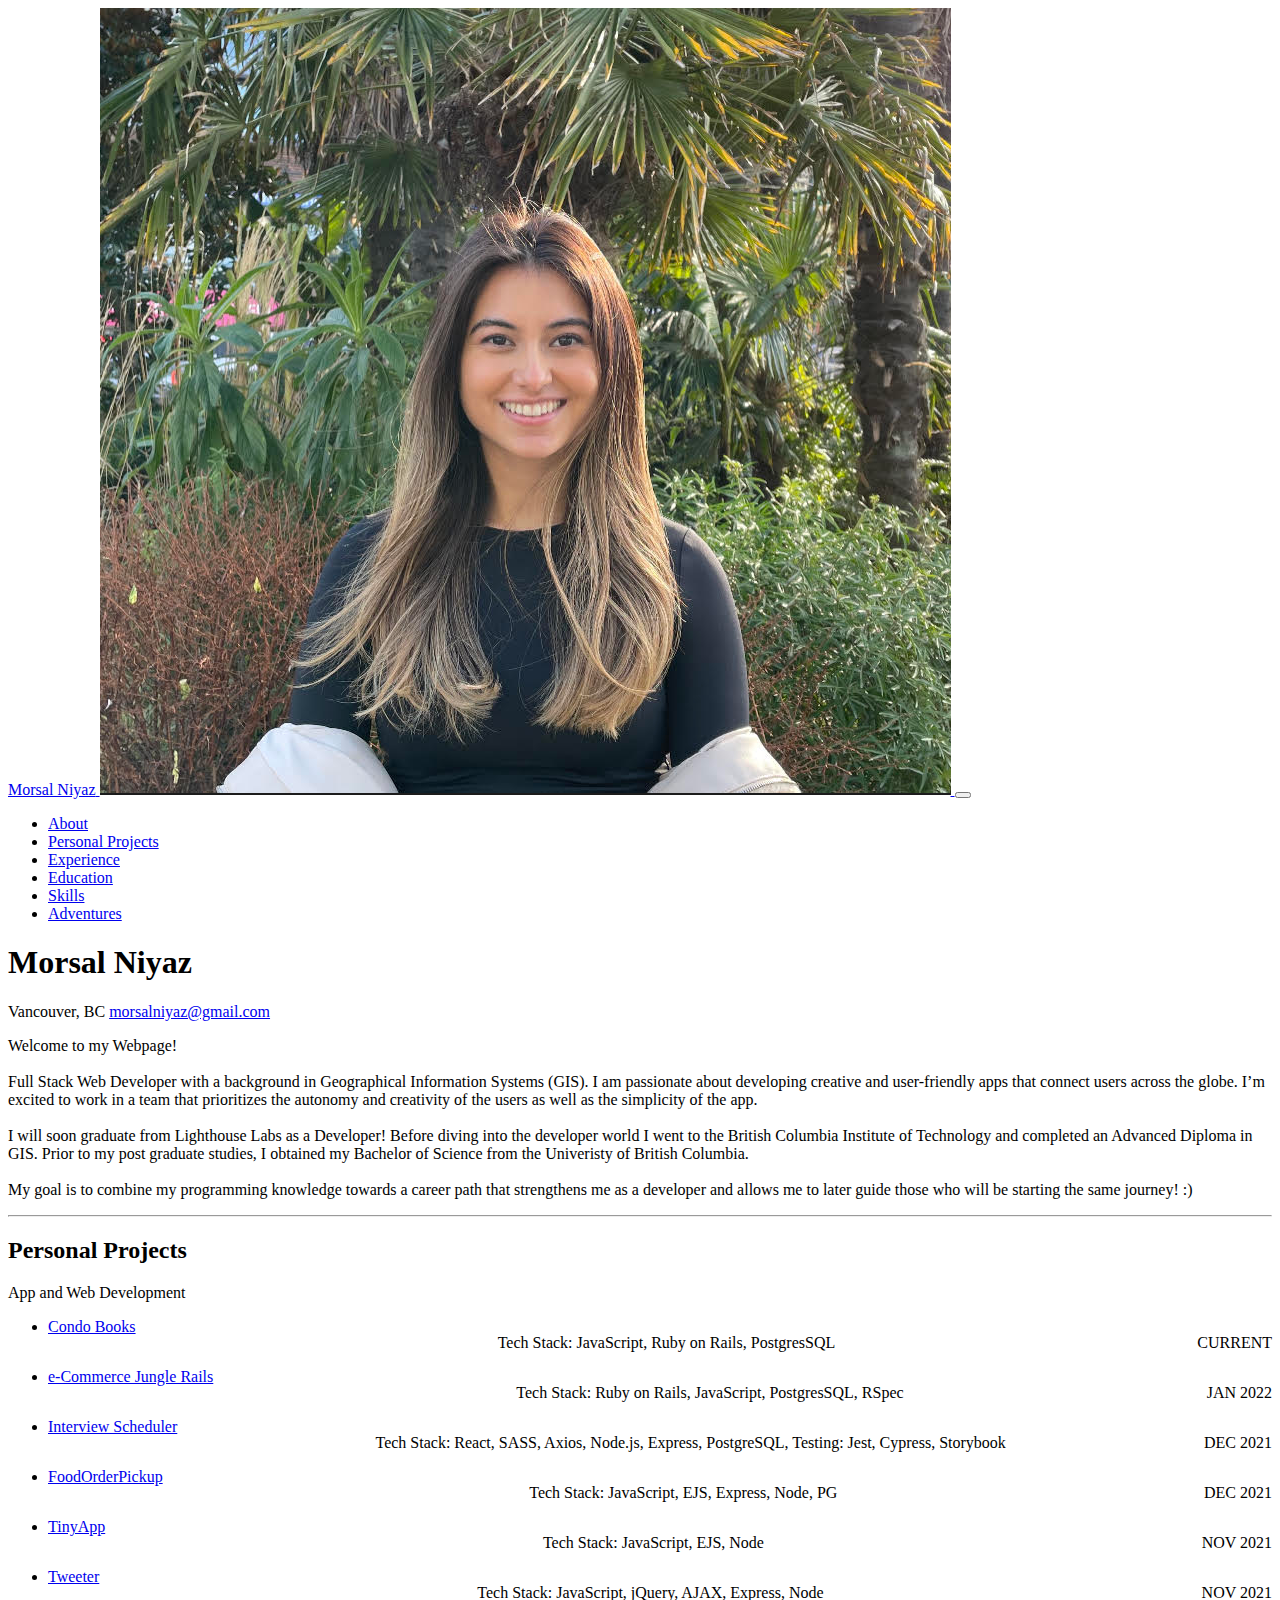
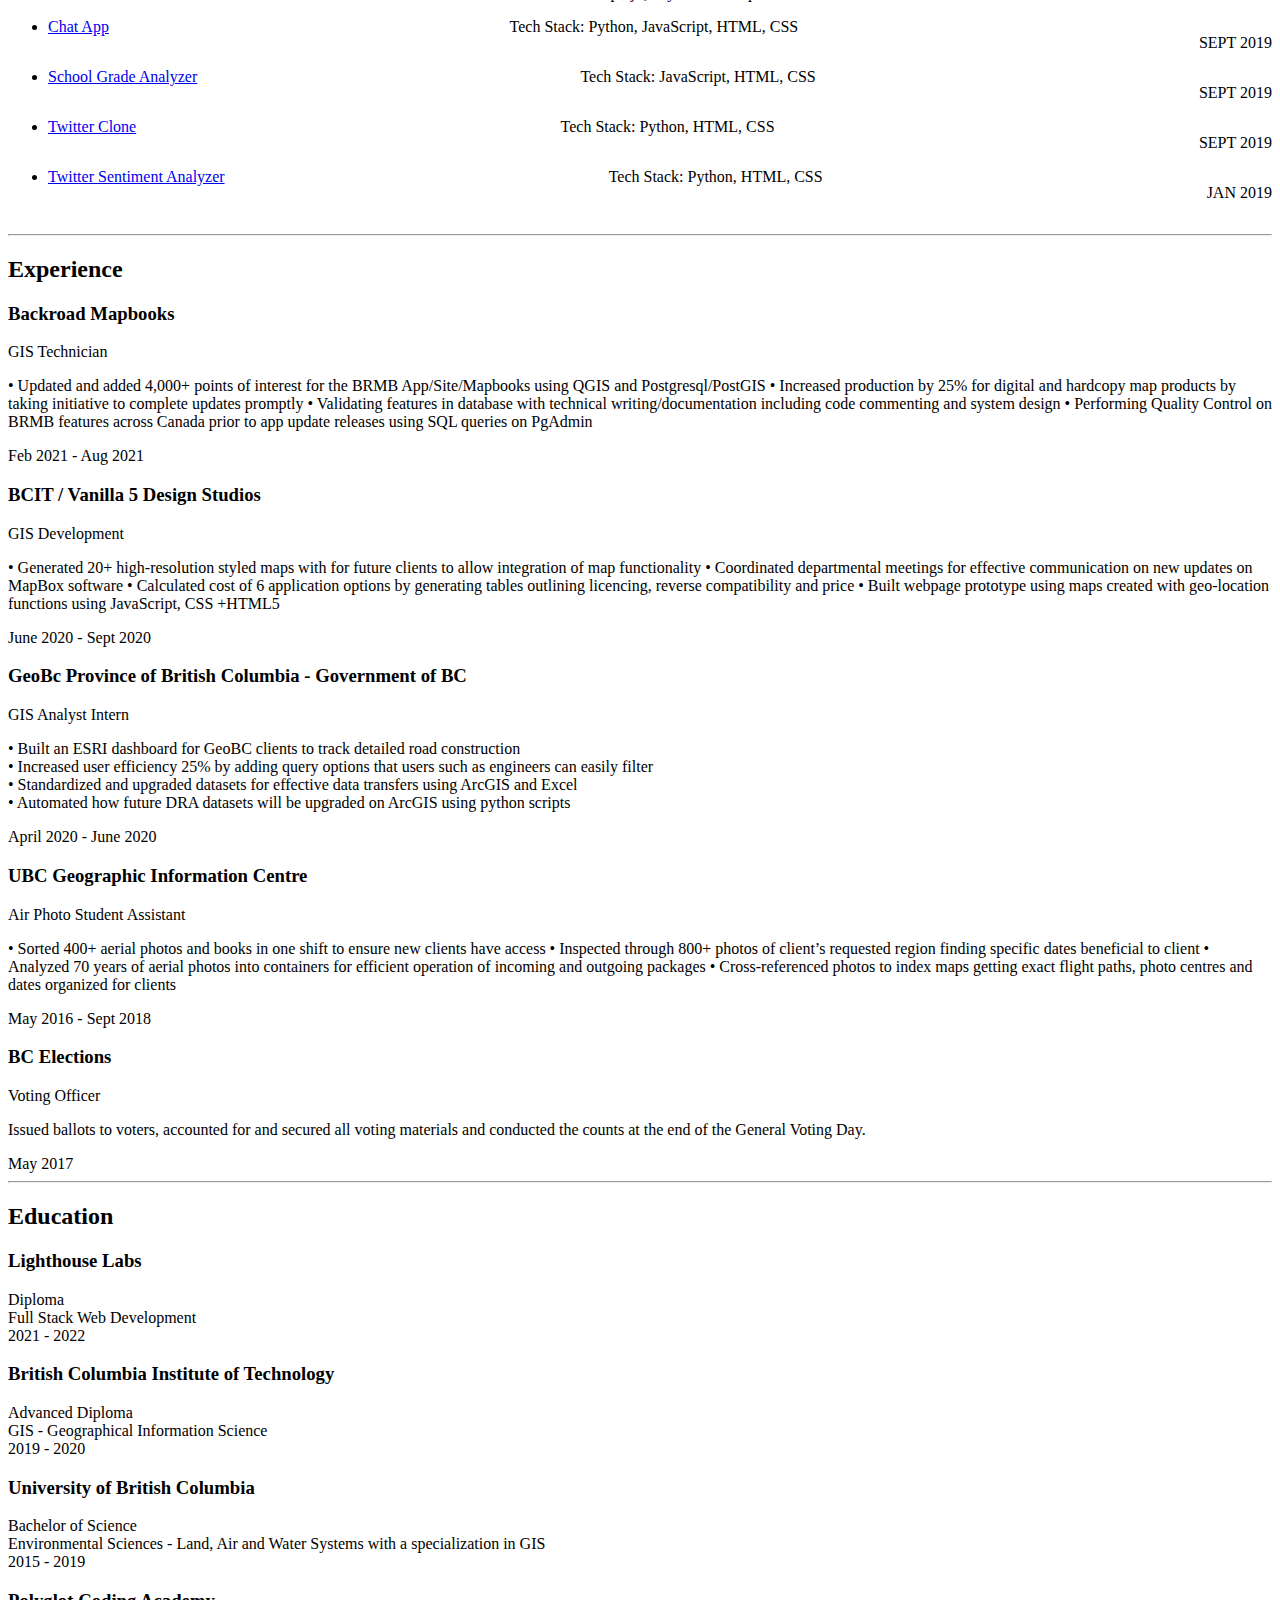
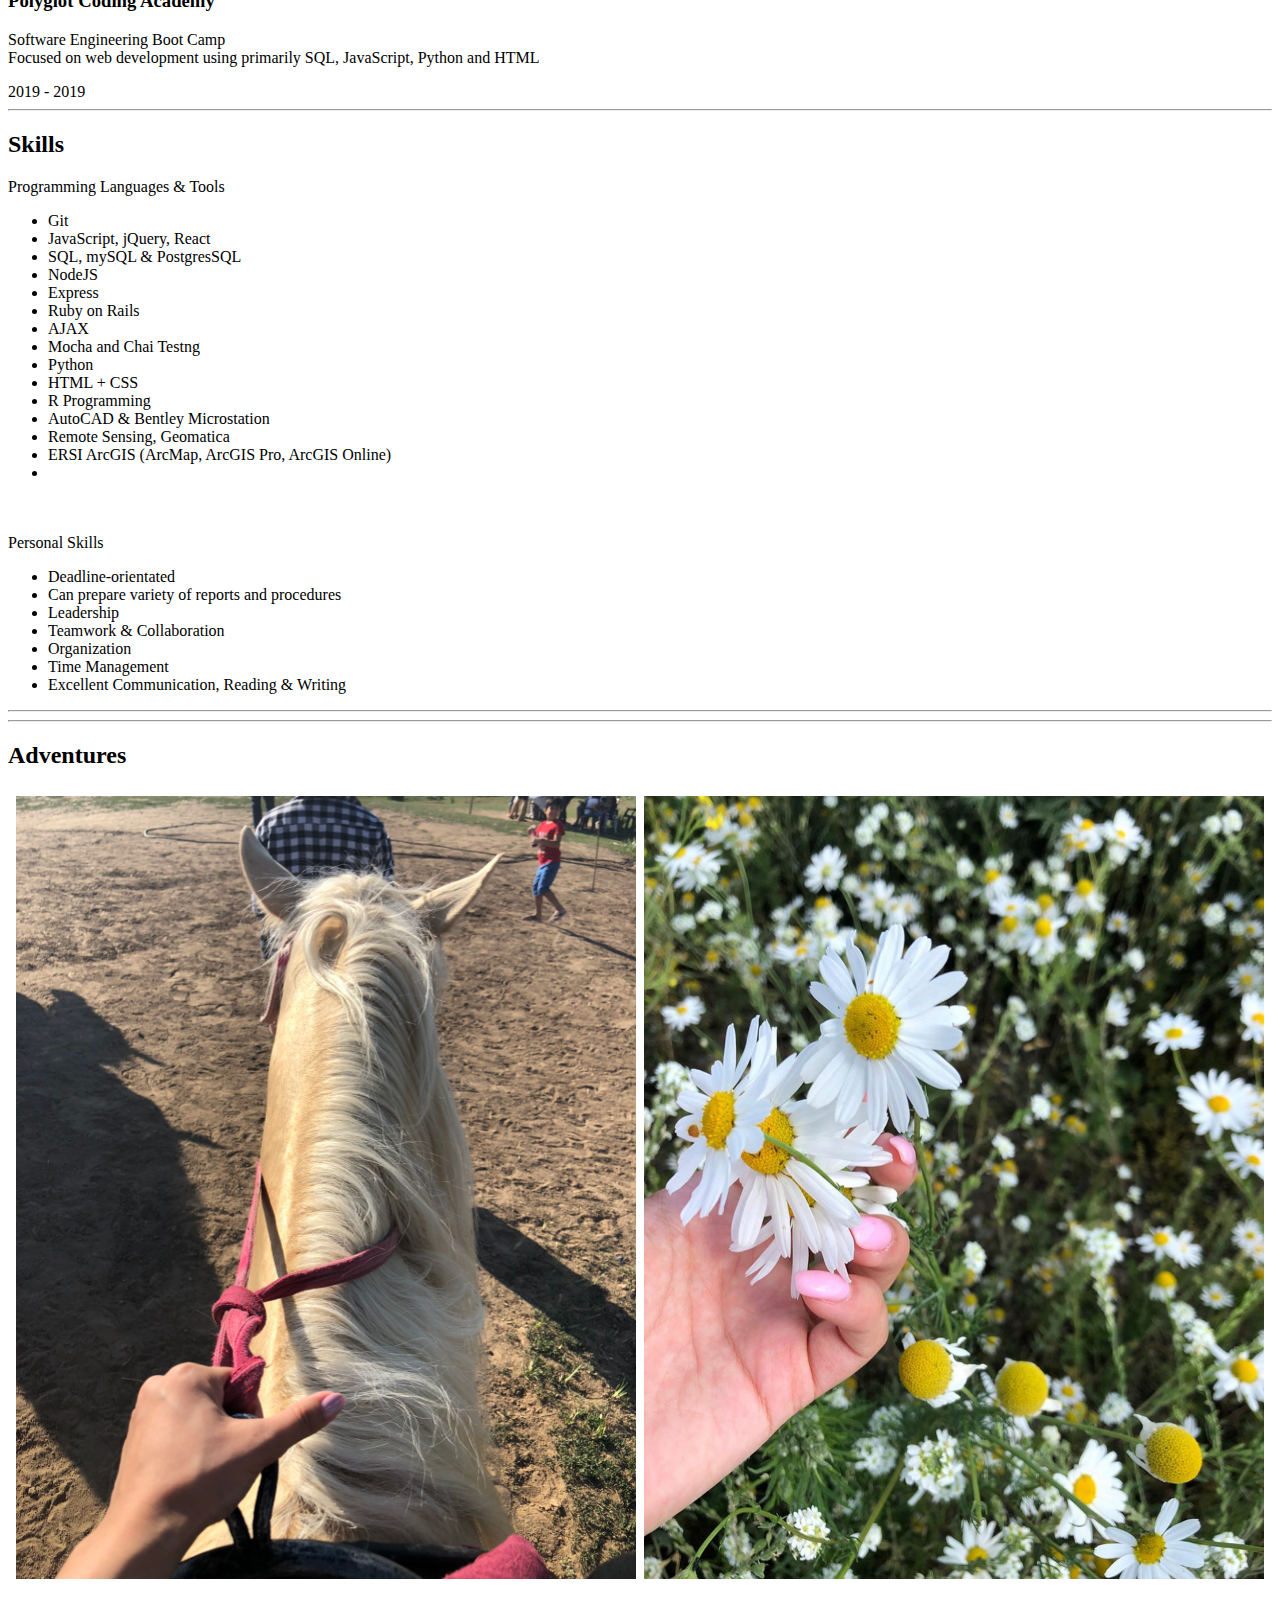
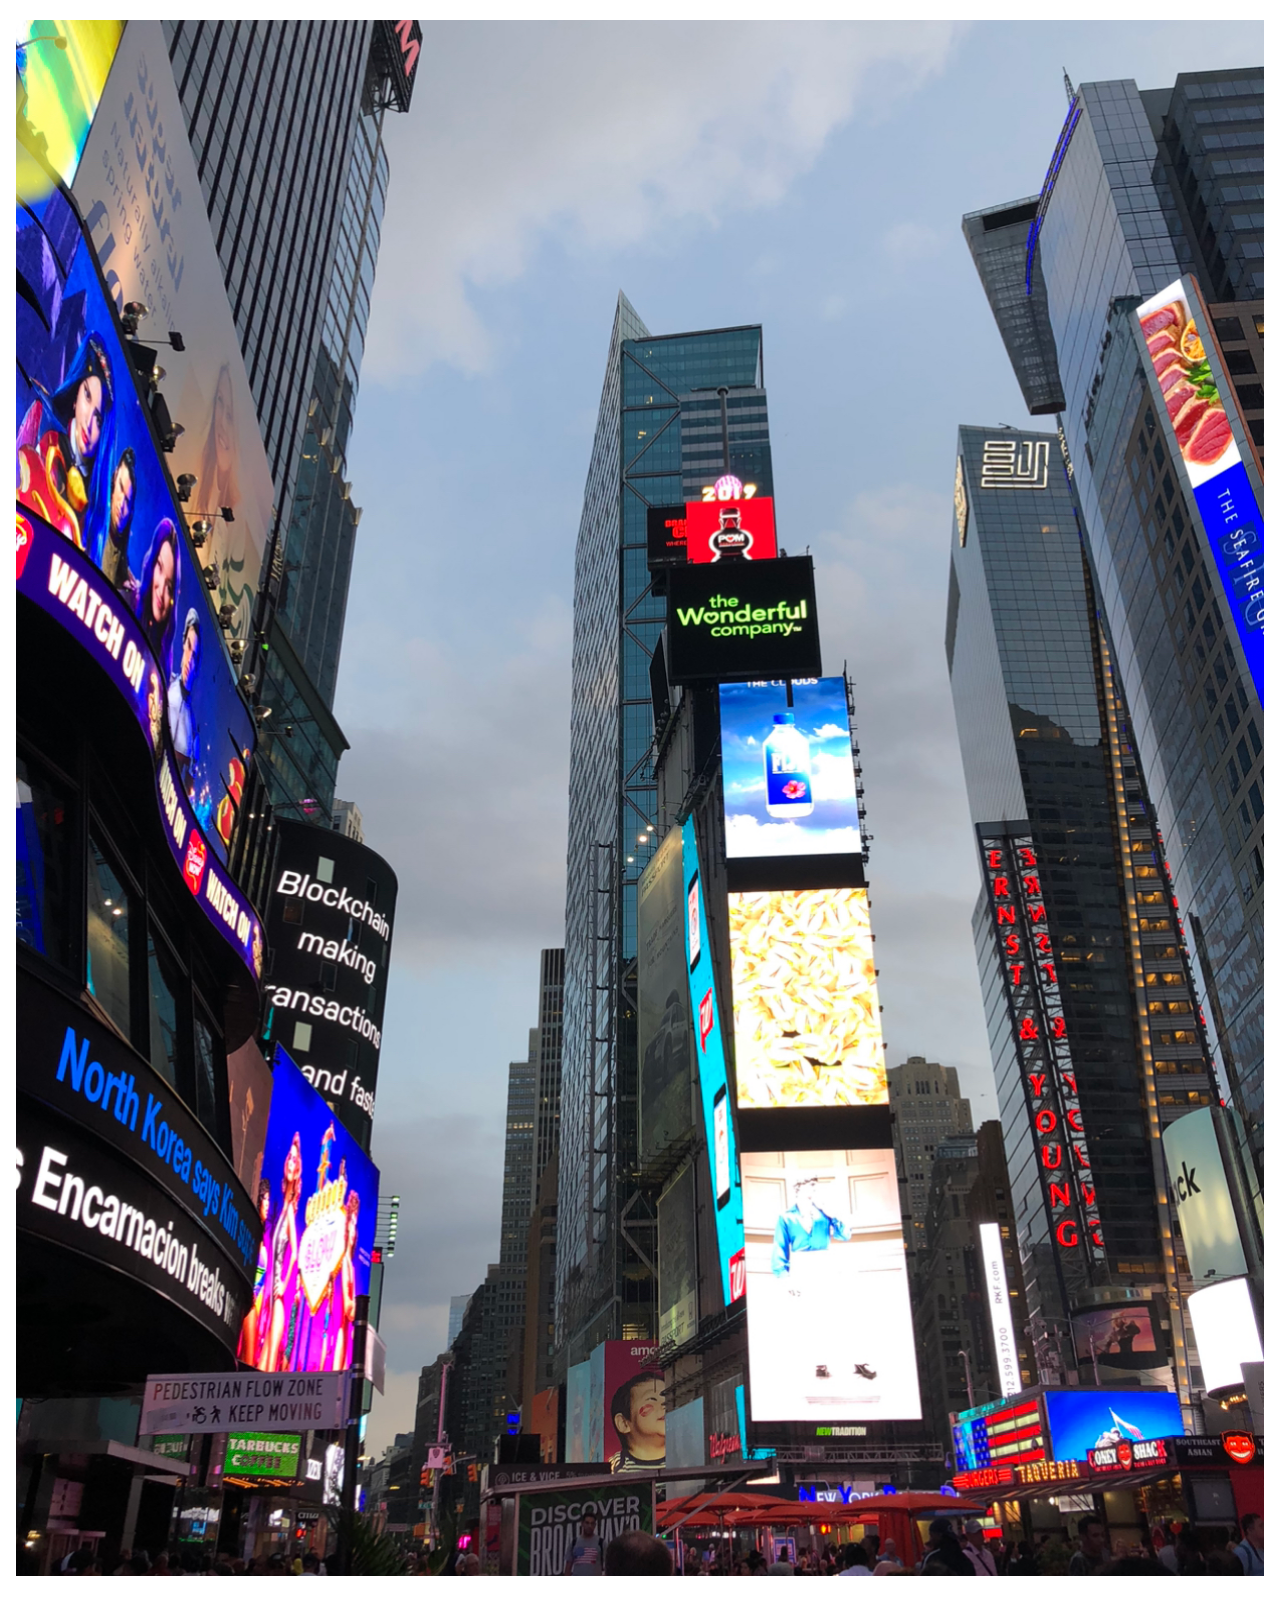
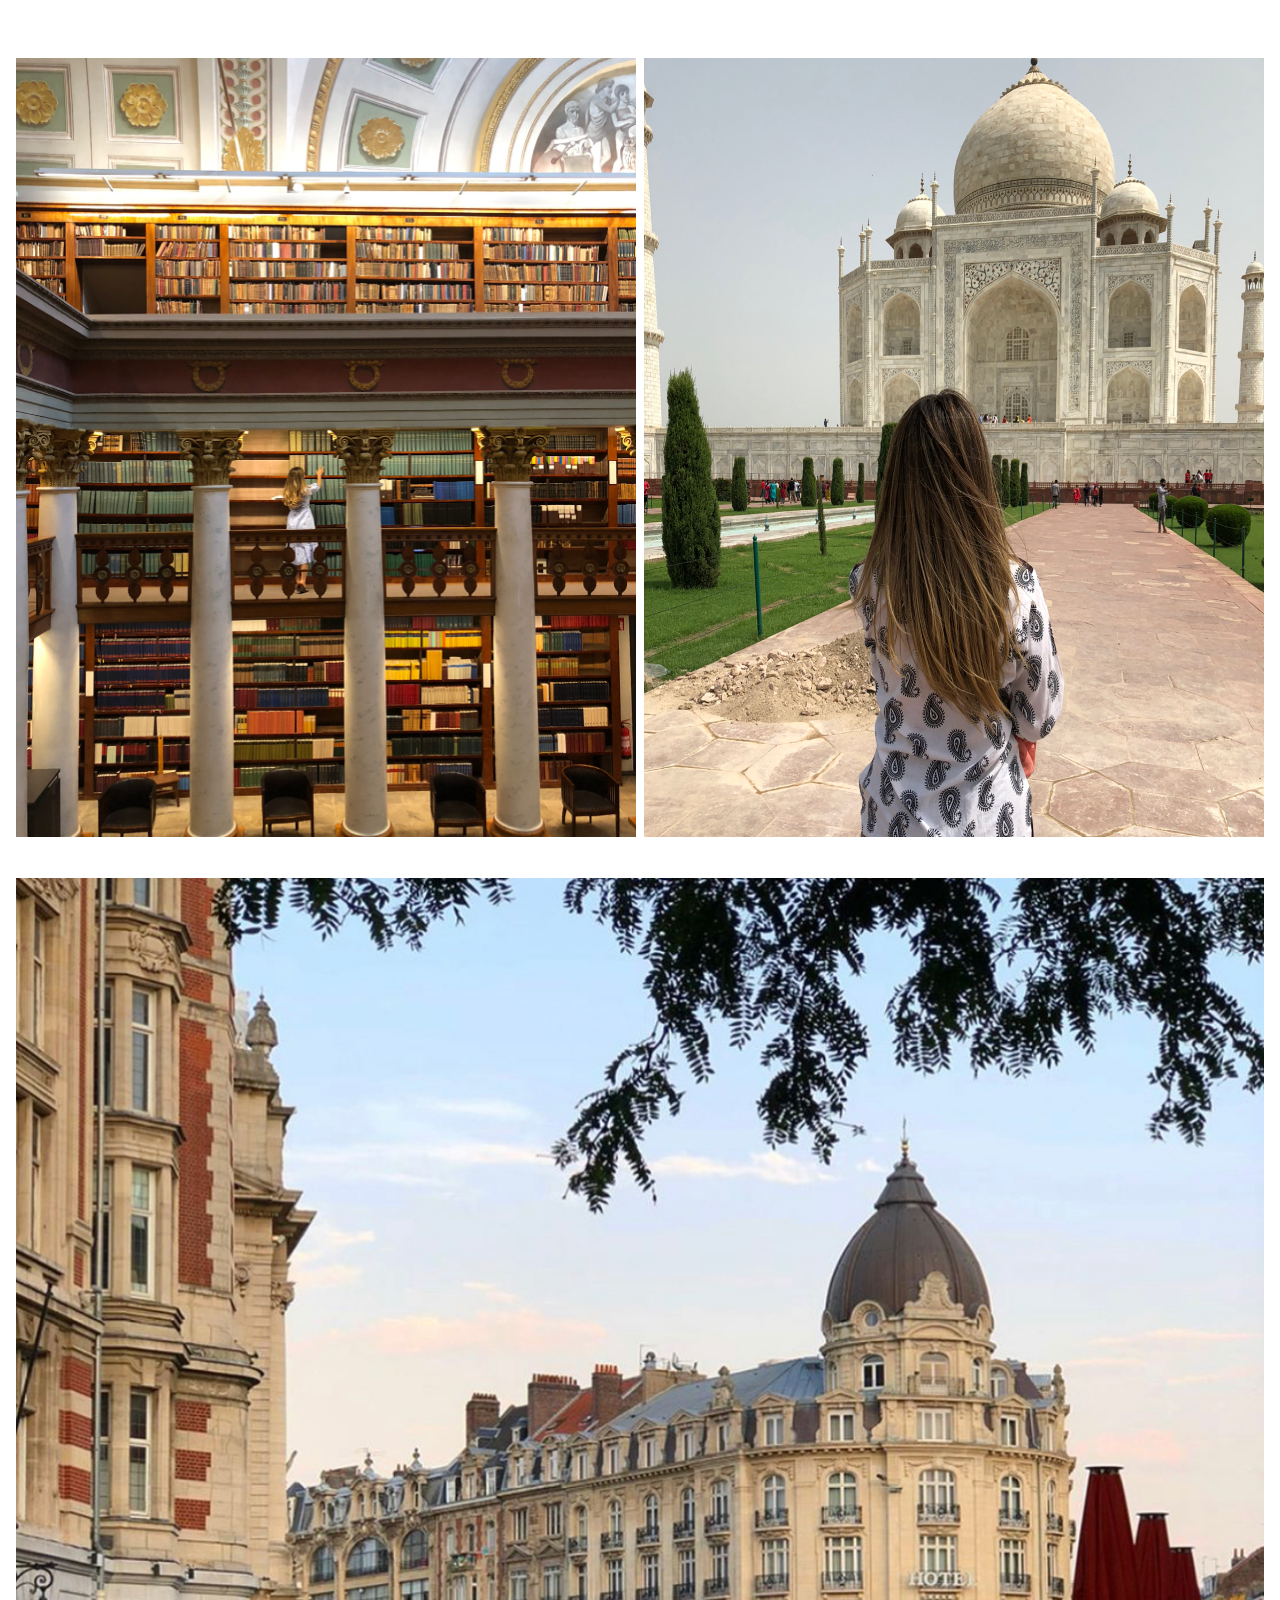
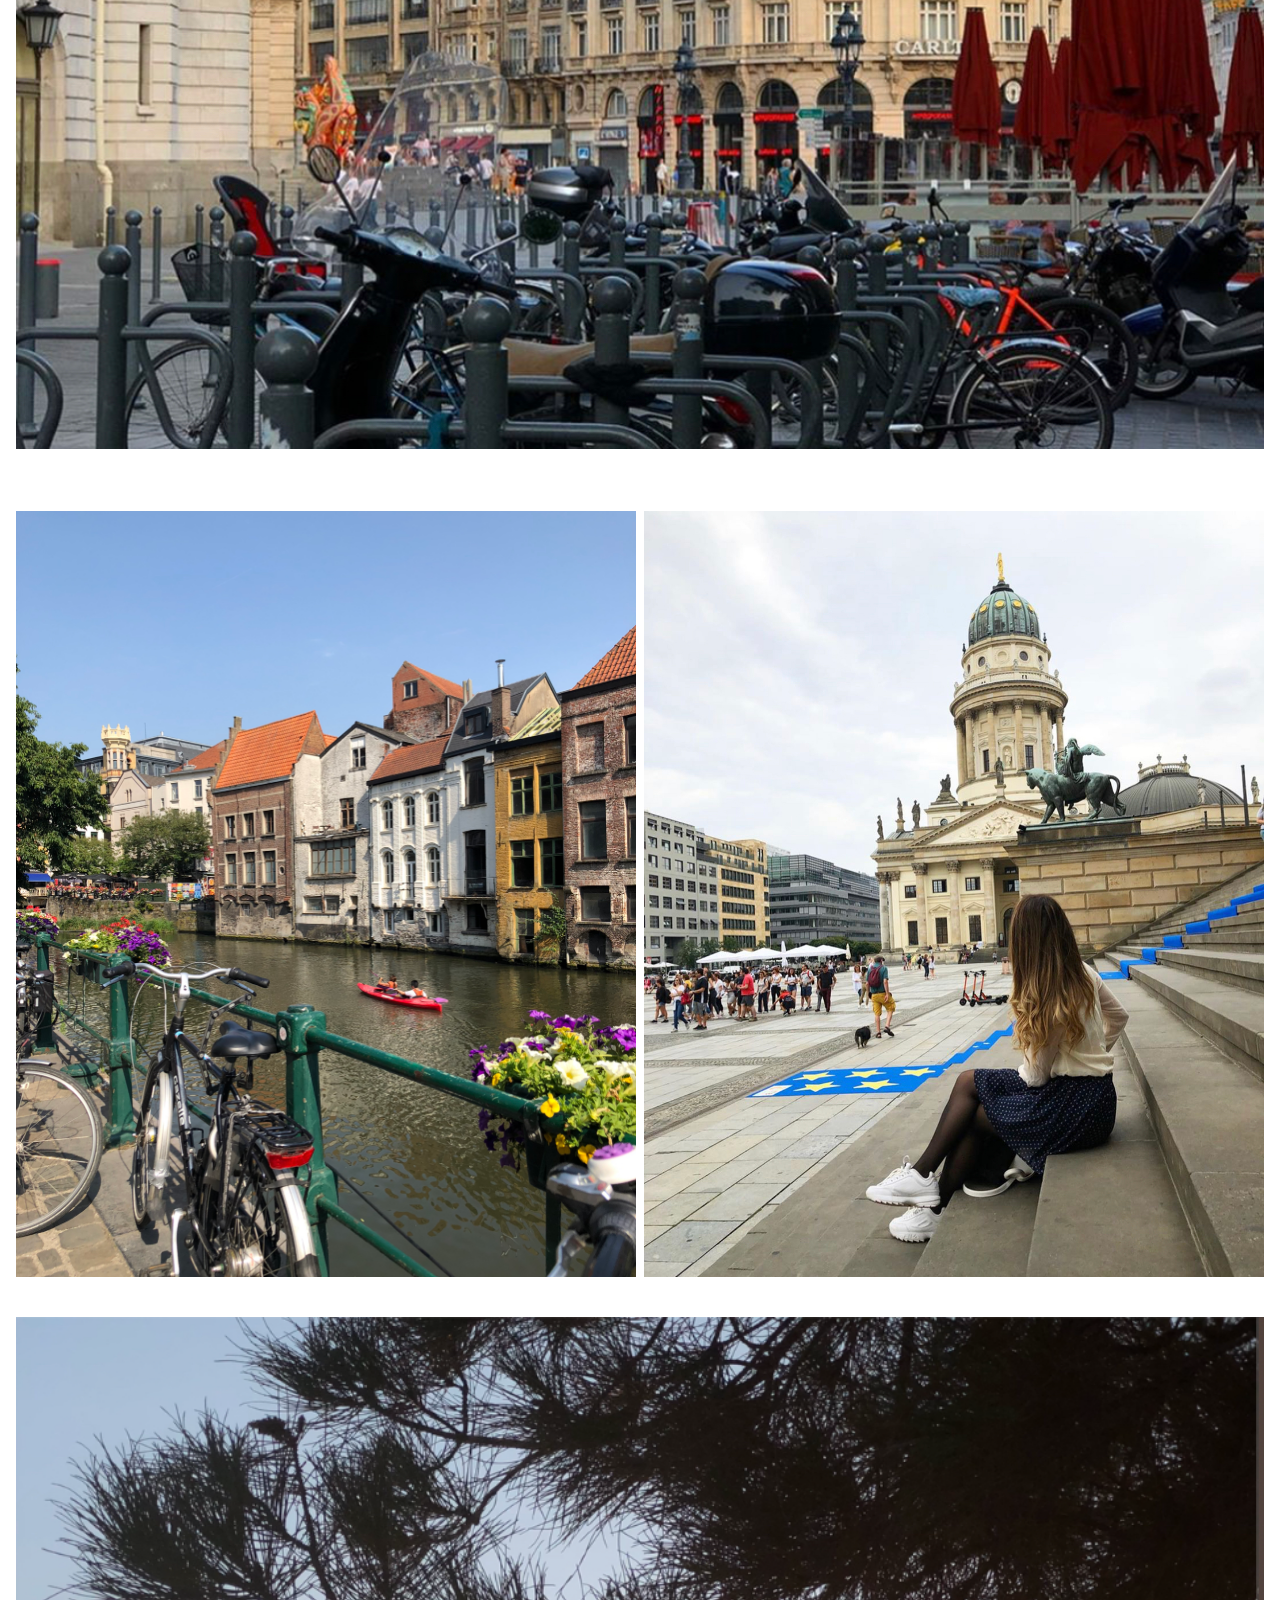
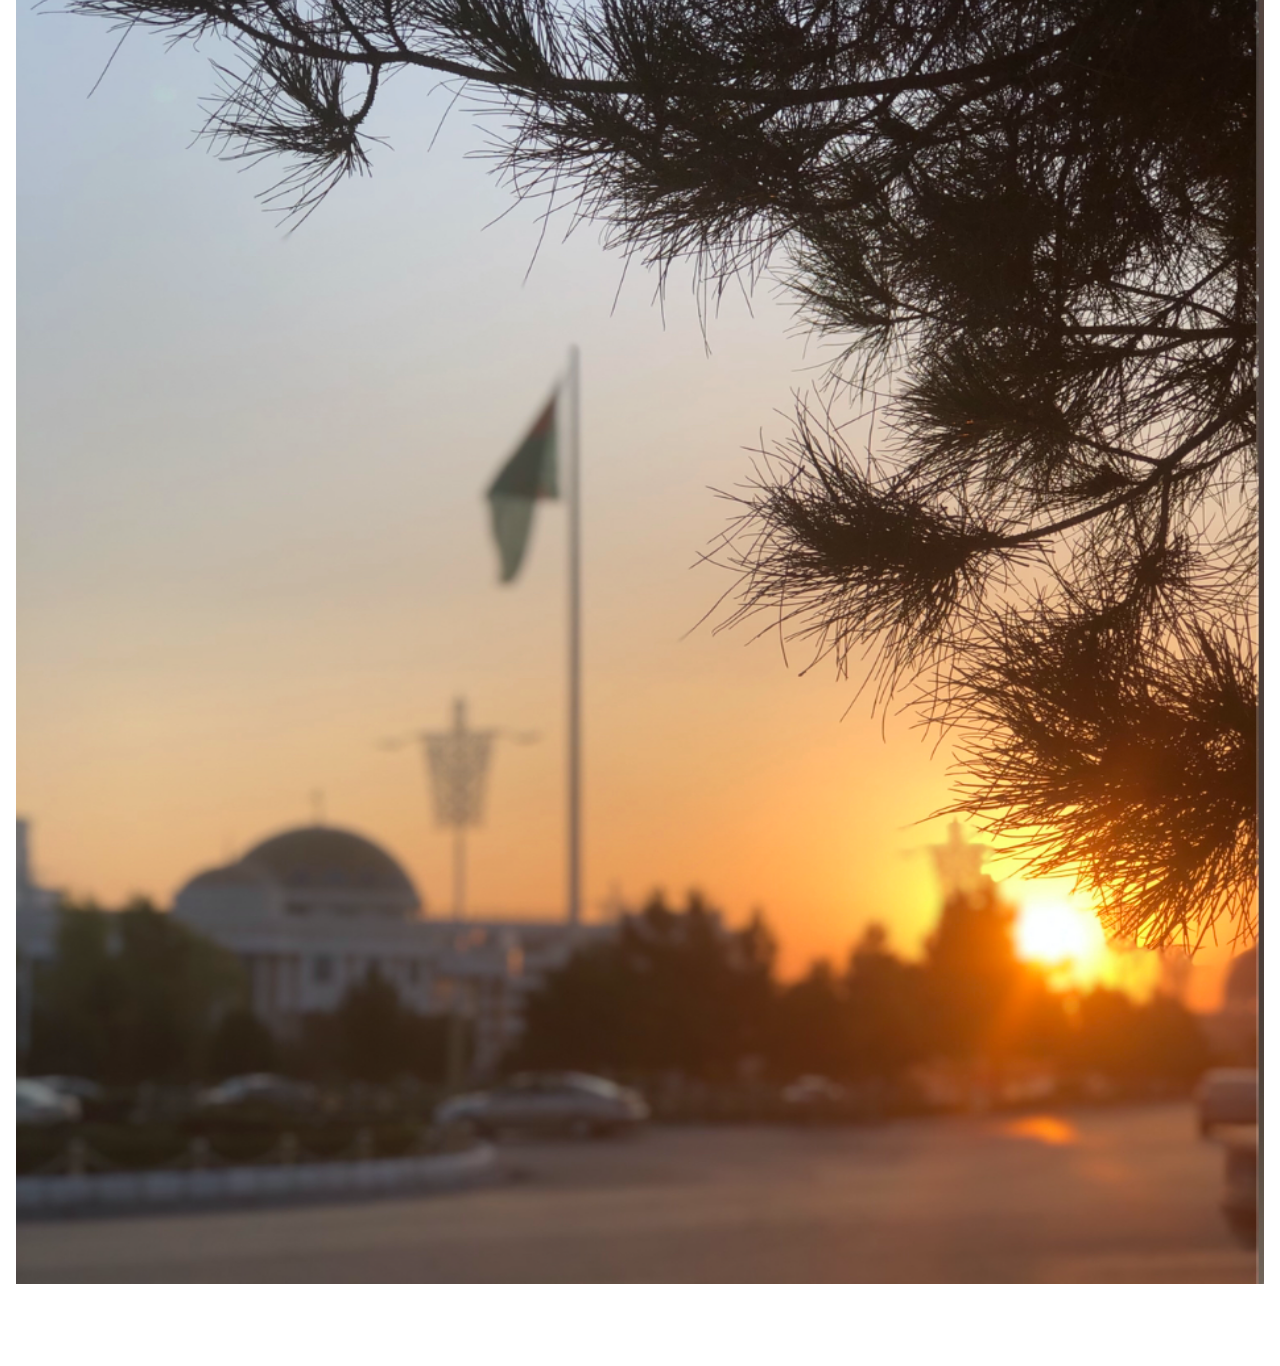
==== commit 06735865: "Updated" ====
--- a/index.html
+++ b/index.html
@@ -172,7 +172,7 @@
           <li>
             <i class="fa-li fa fa-check"></i>
             <div class="project-list">
-              <a id = "GFG" href = "https://github.com/MorsalN/jungle-rails">e-Commerce Junle Rails</a>
+              <a id = "GFG" href = "https://github.com/MorsalN/jungle-rails">e-Commerce Jungle Rails</a>
               <p>Tech Stack: Ruby on Rails, JavaScript, PostgresSQL, RSpec</p>
               <p>JAN 2022</p>
             </div>
